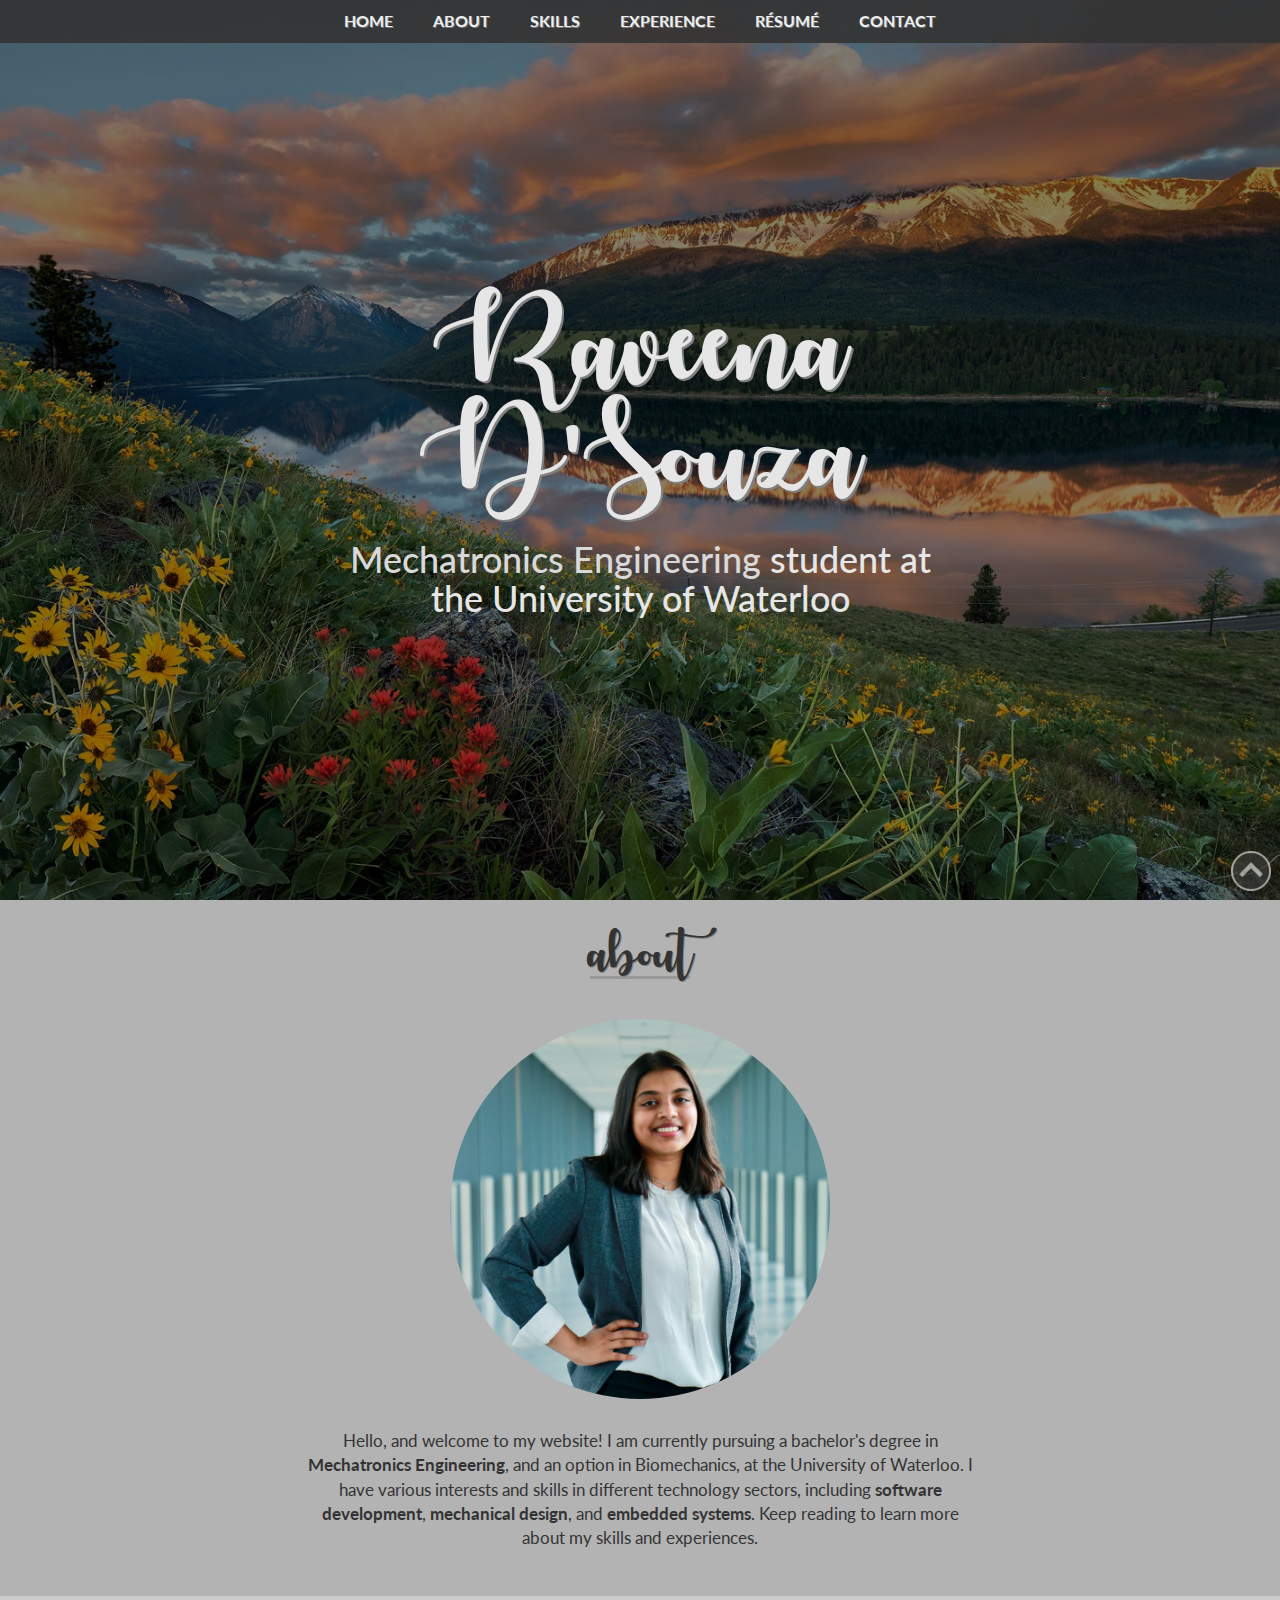
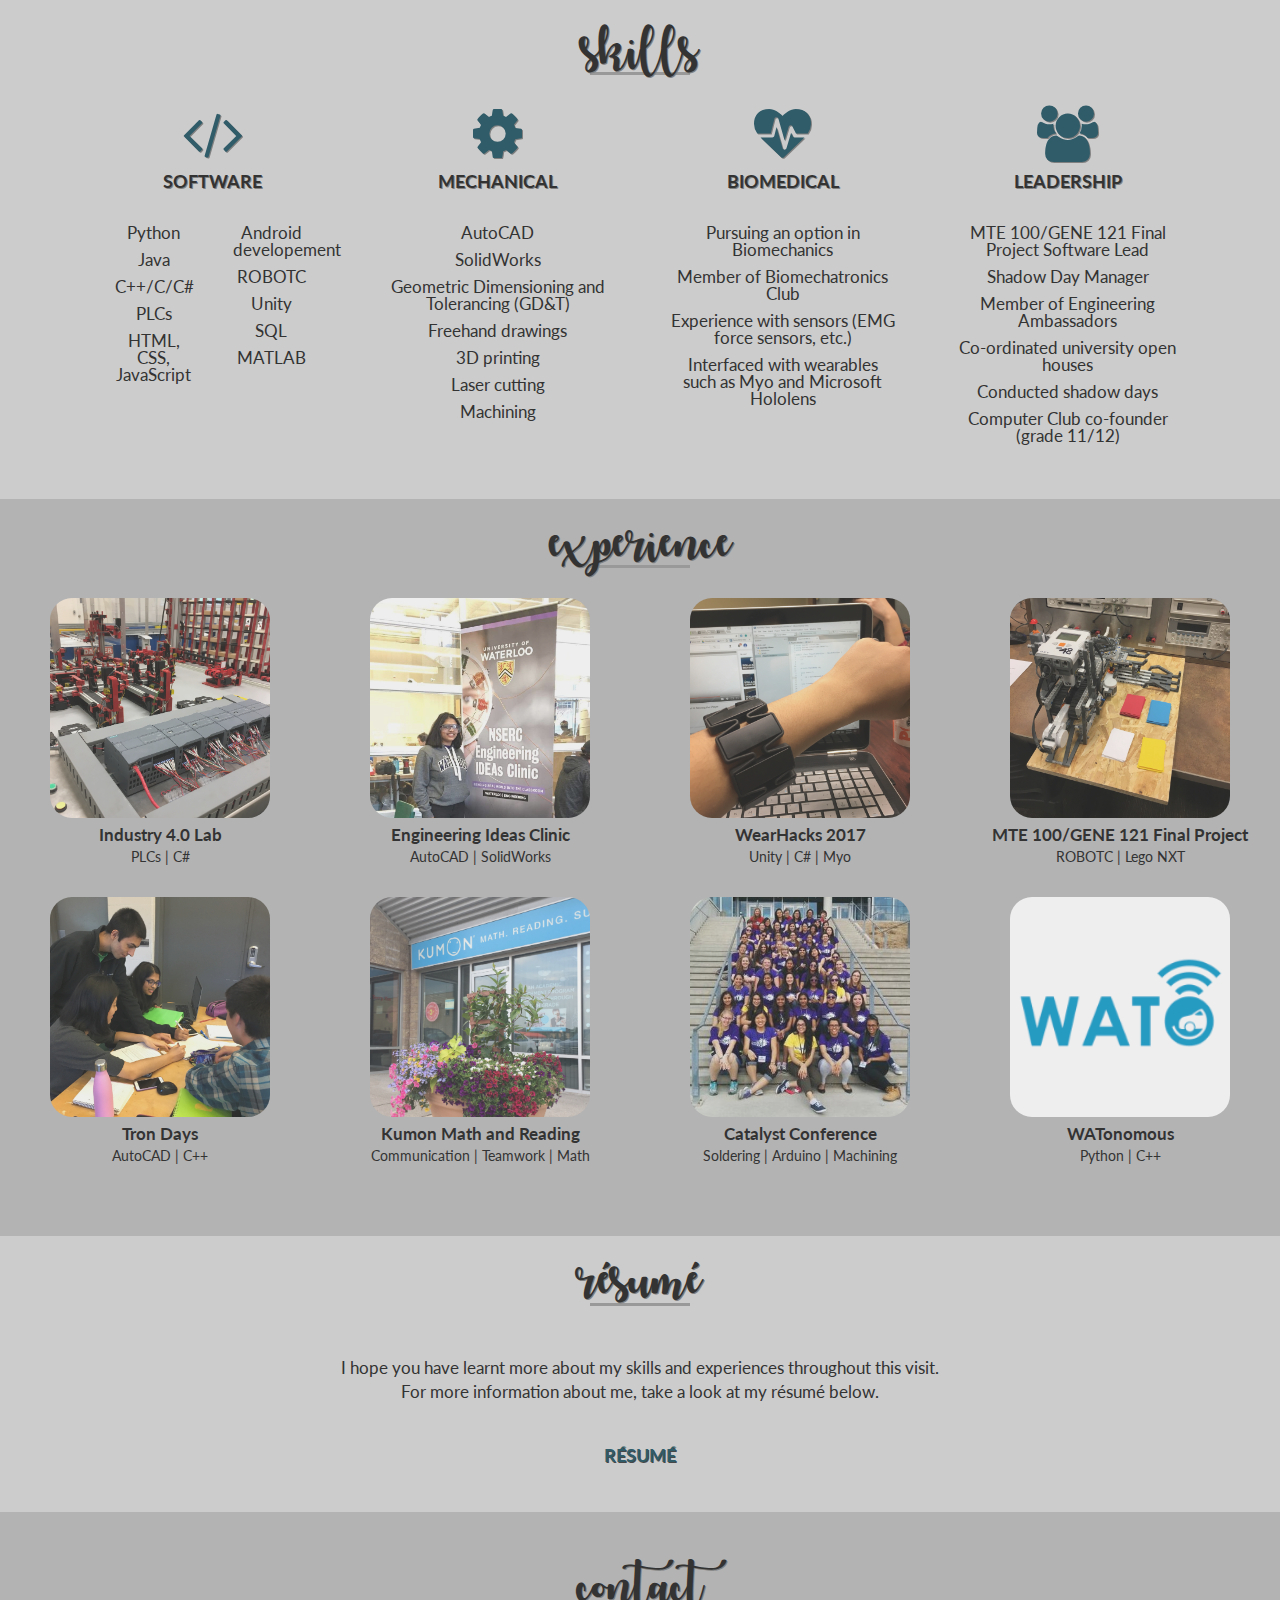
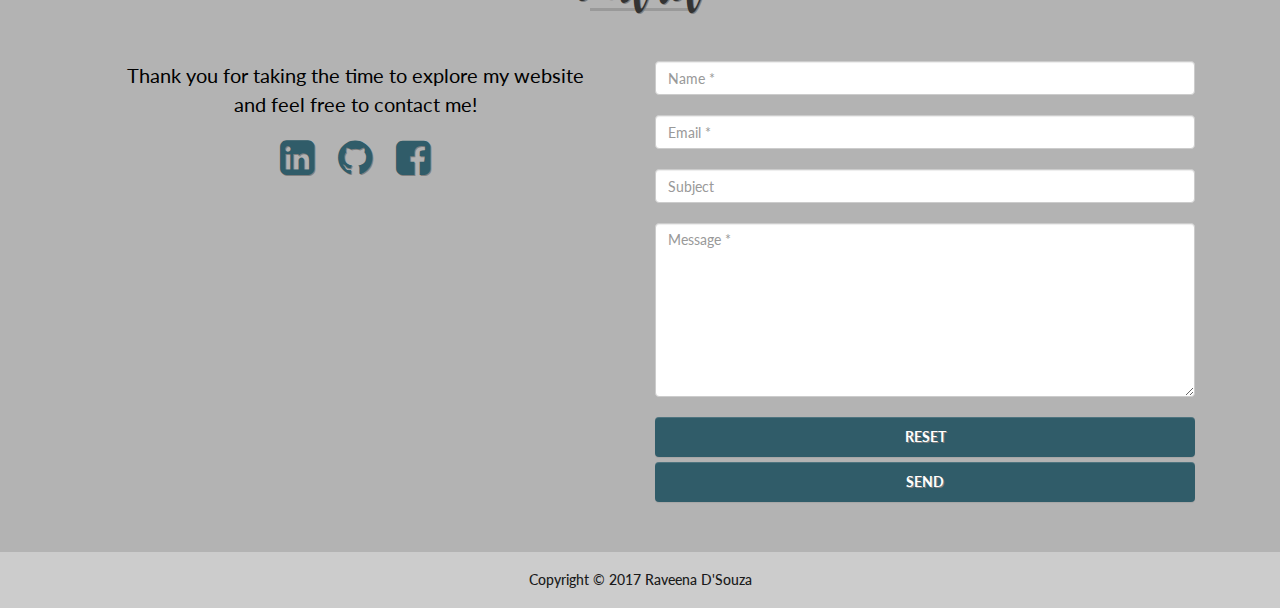
==== index.html @ eada68b2 "Implemented offset with navbar" ====
<!DOCTYPE html>

<html> 
  <head>
    <title class="text-center">Raveena D'Souza</title>
    
    <meta charset="utf-8">
    <meta name="viewport" content="initial-scale=1">
      
    <!-- Bootstrap CSS --> 
    <link href="bootstrap-3.3.7-dist/css/bootstrap-theme.min.css" rel="stylesheet">
    <link href="bootstrap-3.3.7-dist/css/bootstrap.min.css" rel="stylesheet">
      
    <!-- Animate CSS -->
    <link rel="stylesheet" type="text/css" href="animate.css">
      
    <!-- Additional CSS -->
    <link rel="stylesheet" type="text/css" href="main.css">
      
    <!-- Icons-->
    <link href="font-awesome-4.7.0/css/font-awesome.min.css" rel="stylesheet">
      
    <!-- Google fonts -->
    <link href="https://fonts.googleapis.com/css?family=Dancing+Script" rel="stylesheet">
    <link href="https://fonts.googleapis.com/css?family=Allura" rel="stylesheet">
    <link href="https://fonts.googleapis.com/css?family=Rouge+Script" rel="stylesheet">
    <link href="https://fonts.googleapis.com/css?family=Montserrat" rel="stylesheet">
    <link href="https://fonts.googleapis.com/css?family=Droid+Sans" rel="stylesheet">
    <link href="https://fonts.googleapis.com/css?family=Muli" rel="stylesheet"> 
    <link href="https://fonts.googleapis.com/css?family=Lato" rel="stylesheet">
      
    <!-- Favicon -->
    <link rel="shortcut icon" href="images/logo.jpg">
    
  </head>

  <body>

      <!-- HEADER SECTION
============================================ -->
      
      <header id="home">

          <!-- NAVIGATION -->
        <div>
            <section>
              <ul id="nav" class="nav text-center center">
                <li><a class="btn btn-one" href="#home">HOME</a>
                <li><a class="btn btn-two" href="#welcome">ABOUT</a>
                <li><a class="btn btn-three" href="#skills">SKILLS</a>
                <li><a class="btn btn-four" href="#experience">EXPERIENCE</a>
                <li><a class="btn btn-five" href="#resume">RÉSUMÉ</a>
                <li><a class="btn btn-six" href="#contact">CONTACT</a>
              </ul>
            </section>
          </div> <!-- END NAVIGATION -->
          
        </header>

        <!-- MAIN TEXT --> 
        <div class="row">
            <div class="container">
                    <div class="start text-center description"> 
                        <h1><span class="name" title="Raveena D'Souza">Raveena D'Souza</span></h1>
                        <h2 class="my-title"><a href="https://uwaterloo.ca/mechanical-mechatronics-engineering/future-undergraduate-students/mechatronics-engineering" target="_blank">Mechatronics Engineering</a> student at the University of Waterloo</h2>
                    </div>
                </div>
          </div> <!-- END MAIN TEXT -->
      
      <!-- END HEADER SECTION -->
      
      
        <!-- WELCOME AND ABOUT ME 
============================================ -->
      
    <section id="welcome" class="welcome"> <!-- CHANGE LINKS -->

        <h3 class="text-center subsec" title="about">about</h3>
        <div class="container">
            <div class="row">
                <div class="col-md-12">
                    <div class="pic-of-me">
                        <div class="text-center">
                            <img id="face" src="images/proj/professional-4.jpg" alt="Pictures of me">
                        </div>
                    </div>
                </div>
                
                <div class="col-md-12">
                    <div class="info-abt-me">
                        <!-- <div class="one">1</div>
                        <div class="two">2</div>
                        <div class="three">3</div> -->
                        
                        <p>Hello, and welcome to my website! I am currently pursuing a bachelor's degree in <strong>Mechatronics Engineering</strong>, and an option in Biomechanics, at the University of Waterloo. I have various interests and skills in different technology sectors, including <strong>software development</strong>, <strong>mechanical design</strong>, and <strong>embedded systems</strong>. Keep reading to learn more about my skills and experiences.</p>
                    
                    </div>
                </div>
            </div>
        </div>
        
    </section> <!-- END ABOUT ME SECTION -->
      
      
      <!-- SKILLS SECTION 
============================================ -->
      
      <section id="skills" class="features">
        <h3 class="text-center subsec" title="skills">skills</h3>
          
        <div class="container">
            <div class="row">
                <div class="sec">
                <div class="col-md-3 change">
                    <div class="move">
                        <div class="big-icon">
                            <i class="fa fa-code shadow"></i>
                        </div>
                        <h4 class="shadow"><strong>SOFTWARE</strong></h4>
                    </div>
                    <div class="bullets">
                        <div class="row">
                        <ul>
                            <div class="col-md-6">
                                <li>Python</li>
                                <li>Java</li>
                                <li>C++/C/C#</li>
                                <li>PLCs</li>
                                <li>HTML, CSS, JavaScript</li>
                            </div>
                            <div class="col-md-6">
                                <li>Android developement</li>
                                <li>ROBOTC</li>
                                <li>Unity</li>
                                <li>SQL</li>
                                <li>MATLAB</li>
                            </div>
                        </ul>
                    </div>
                        </div>
                    
                
                </div>
                <div class="col-md-3 change">
                    <div class="move">
                        <div class="big-icon">
                            <i class="fa fa-cog shadow"></i>
                        </div>
                        <h4 class="shadow"><strong>MECHANICAL</strong></h4>
                    </div>
                    <div class="bullets">
                        <ul>
                            <li>AutoCAD</li>
                            <li>SolidWorks</li>
                            <li>Geometric Dimensioning and Tolerancing (GD&T)</li>
                            <li>Freehand drawings</li>
                            <li>3D printing</li>
                            <li>Laser cutting</li>
                            <li>Machining</li>
                        </ul>
                    </div>
                
                </div>
          </div>
          <div class="sec">
                <div class="col-md-3 change">
                    <div class="move">
                        <div class="big-icon">
                            <i class="fa fa-heartbeat shadow"></i> 
                        </div>
                        <h4 class="shadow"><strong>BIOMEDICAL</strong></h4>
                    </div>
                    <div class="bullets">
                        <ul>
                            <li>Pursuing an option in Biomechanics</li>
                            <li>Member of Biomechatronics Club</li>
                            <li>Experience with sensors (EMG force sensors, etc.)</li>
                            <li>Interfaced with wearables such as Myo and Microsoft Hololens</li>
                        </ul>
                    </div>
                
                </div>
                <div class="col-md-3 change">
                    <div class="move">
                        <div class="big-icon">
                            <i class="fa fa-users shadow"></i>
                        </div>
                        <h4 class="shadow"><strong>LEADERSHIP</strong></h4>
                    </div>
                    <div class="bullets">
                        <ul>
                            <li>MTE 100/GENE 121 Final Project Software Lead</li>
                            <li>Shadow Day Manager</li>
                            <li>Member of Engineering Ambassadors</li>
                            <li>Co-ordinated university open houses</li>
                            <li>Conducted shadow days</li>
                            <li>Computer Club co-founder (grade 11/12)</li>
                        </ul>
                    </div>
                
                </div>
      </div>
            </div>  
        </div>
      
      </section> <!-- END SKILLS SECTION -->


        <!--   EXPERIENCE SECTION 
============================================ -->

      <section id="experience" class="experience">
        <h3 class="text-center subsec" title="experience">experience</h3>
          
            <ul class="exp-showcase clearfix">
                <li>
                    <!-- image modal button -->
              <figure class="exp-pic text-center">
                  <img type="button" src="images/proj/factory-4.JPG" data-toggle="modal" data-target="#myModal1" alt="Industry 4.0 Lab">
                  <p><span class="caption">Industry 4.0 Lab</span><br><span class="caption-tech">PLCs | C#</span></p>
                </figure>

              <!-- modal -->
              <div class="modal fade" id="myModal1" role="dialog">
                <div class="modal-dialog">

                  <!-- modal content-->
                  <div class="modal-content the-modal">
                    <div class="modal-header">
                      <button type="button" class="close" data-dismiss="modal">&times;</button>
                      <h4 class="modal-title text-center">INDUSTRY 4.0 LAB</h4>
                    </div>
                    <div class="modal-body">
                        <p>
                            <img src="images/proj/factory-4.JPG" class="modal-pic center-block">
                            <p class="modal-text"><br>The Industry 4.0 Lab is a lab used in Management Engineering. It is a simulated factory and automated from start to finish with the use of PLCs and C# software. It imitates a real factory line by using RFID chips as the production line objects.<br><br>My role at this lab is to develop and debug PLC and C# code to improve the factory's automation and remove bugs for a smoother execution.</p>
                        </p>
                    </div>
                  </div>

                </div>
              </div>
                </li>
                <li>
                    <!-- image modal button -->
              <figure class="exp-pic text-center">
                    <img type="button" src="images/proj/eng-ideas-clinic.jpg" data-toggle="modal" data-target="#myModal2" alt="Engineering Ideas Clinic">
                        <p><span class="caption">Engineering Ideas Clinic</span><br><span class="caption-tech">AutoCAD | SolidWorks</span></p>
                    </figure>

              <!-- modal -->
              <div class="modal fade" id="myModal2" role="dialog">
                <div class="modal-dialog">

                  <!-- modal content-->
                  <div class="modal-content the-modal">
                    <div class="modal-header">
                      <button type="button" class="close" data-dismiss="modal">&times;</button>
                      <h4 class="modal-title text-center">ENGINEERING IDEAS CLINIC</h4>
                    </div>
                    <div class="modal-body">
                        <p>
                            <img src="images/proj/eng-ideas-clinic.jpg" class="modal-pic center-block">
                            <p class="modal-text"></p>
                        </p>
                    </div>
                  </div>

                </div>
              </div>
                    </li>
                <li>
                    <!-- image modal button -->
              <figure class="exp-pic text-center">
                    <img type="button" src="images/proj/wear-hacks-myo.jpg" data-toggle="modal" data-target="#myModal3" alt="WearHacks 2017" class="startSlideshow">
                <p><span class="caption">WearHacks 2017</span><br><span class="caption-tech">Unity | C# | Myo</span></p>
                    </figure>

              <!-- modal -->
              <div class="modal fade" id="myModal3" role="dialog">
                <div class="modal-dialog">

                  <!-- modal content-->
                  <div class="modal-content the-modal">
                    <div class="modal-header">
                      <button type="button" class="close" data-dismiss="modal">&times;</button>
                      <h4 class="modal-title text-center">WEARHACKS</h4>
                    </div>
                    <div class="modal-body">
                        <p>
                            <img src="images/proj/wear-hacks-myo.jpg" class="modal-pic center-block" id="pic-3">
                            <p class="modal-text"><br>WearHacks 2017 was a hackathon held in Kitchener. I, along with three other friends, designed a productvity app to be used with a VR headset, and controlled by the Thalmic Labs' Myo Gesture Control Armband. This app featured sections such as a calendar, to-do list, user health, etc. It was designed in virtual reality that could then be transitioned into augmented reality for a more realistic and useful experience.<br><br>This app was developed with Unity and C#, and HTML/CSS for our website promoting the app.</p>
                        </p>
                    </div>
                  </div>

                </div>
              </div>
                    </li>
                    <li>
                    <!-- image modal button -->
              <figure class="exp-pic text-center">
                  <img type="button" src="images/proj/final-project-sq.jpg" data-toggle="modal" data-target="#myModal4" alt="MTE 100/GENE 121 final project" class="startSlideshow">
                <p><span class="caption">MTE 100/GENE 121 Final Project</span><br><span class="caption-tech">ROBOTC | Lego NXT</span></p>
                        </figure>

              <!-- modal -->
              <div class="modal fade" id="myModal4" role="dialog">
                <div class="modal-dialog">

                  <!-- modal content-->
                  <div class="modal-content the-modal">
                    <div class="modal-header">
                      <button type="button" class="close" data-dismiss="modal">&times;</button>
                      <h4 class="modal-title text-center">FINAL PROJECT</h4>
                    </div>
                    <div class="modal-body">
                        <p>
                            <img src="images/proj/final-project-sq.jpg" class="modal-pic center-block" id="pic-2-1">
                            <p class="modal-text"><br>The MTE 100 (Mechatronics Engineering)/GENE 121 (Digital Computation) final project was an integrated project spanning two months completed in a group of four students. The assignment was to create and program a robot that would perform a task. This was done using Lego NXT and RobotC, a C-based language. My team decided to create a robot that would act as an ATM. It was programmed to collect, scan, process, count, and sort money for the user. This was done using several sensors, such as colour sensors, en<br>WearHacks 2017 was a hacakthon held in Kitchener. I, along with three other friends, designed a productvity app to be used with a VR headset, and controlled by the Thalmic Labs' Myo Gesture Control Armband. This app featured sections such as a calendar, to-do list, user health, etc. It was designed in virtual reality that could then be transitioned into augmented reality for a more realistic and useful experience.<br><br>This app was developed with Unity and C#, and HTML/CSS for our website promoting the app.coders, ultrasonic sensors, etc.<br><br>This project had several deliverables throughout the timeline that allowed us to stay organized and focus on finishing the assignment in the allotted time. We used several project management techniques, such as the critial path method, gantt charts, and Excel spreadsheets to track our progress and ensure that we were moving at a good pace. We developed teamworking skills by collaborating our ideas to create the design and communicating with each other about our work so that our code would integrate well in the end. Our last deliverable for this assignment was a full report describing what our robot was and how it was designed. Thie greatly improved our report-writing skills and helped us stay more organised. We ended up finishing on track, and developed many vital skills along the way.</p>
                        </p>
                    </div>
                  </div>

                </div>
              </div>
                </li>
                    <li>
                    <!-- image modal button -->
              <figure class="exp-pic text-center">
                    <img type="button" data-toggle="modal" data-target="#myModal5" src="images/proj/tron-days-work-sq.jpg" alt="Tron Days" class="startSlideshow image" id="img-click"> <!-- WHY is the class startslidehow figure this out -->
                <p><span class="caption">Tron Days</span><br><span class="caption-tech">AutoCAD | C++</span></p>
                </figure>

              <!-- modal -->
              <div class="modal fade" id="myModal5" role="dialog">
                <div class="modal-dialog">

                  <!-- modal content-->
                  <div class="modal-content the-modal">
                    <div class="modal-header">
                      <button type="button" class="close" data-dismiss="modal">&times;</button>
                      <h4 class="modal-title text-center">TRON DAYS</h4>
                    </div>
                    <div class="modal-body">
                        <p>
                            <img src="images/proj/tron-days-work-sq.jpg" class="modal-pic center-block" id="pic-1" alt="Tron Days Slideshow">
                            <p class="modal-text"><br>Tron Days was a two-day event held by during our first term of university where students, in teams of four, applied several skills developed througout the term in various problems. These were designed to integrate our five courses (calculus, linear algenra, digital computation (c++), mechatronics engineering (concepts course), and chemistry. The purpose of these problems were to solve open-ended questions, as seen in the real world, and use our assumptions, engineering judgement, and previous knowledge to come up with an appropriate solution.<br><br><indent>Prior to these two days, we designed a logo that was to represent us during the event using AutoCAD. This was for the development of our CAD skills and helped us collaborate and share ideas to come up with a good design. During the event, we had several problems centered around the movie <i>The Martian</i> where we disproved the probabilty that growing potatoes in that environment was possible, or researching appropriate materials to cover a rip in a high pressure difference wall. These activites helped me develop my <strong>problem solving</strong> skills, and to <strong>collaborate</strong> with my teammates to create a successful solution.</p>
                        </p>
                      
                    </div>
                      <!-- MODAL FOOTERS
                        <div class="modal-footer">
                          <button type="button" class="btn btn-one" data-dismiss="modal">close</button>
                        </div>
                      -->
                  </div>

                </div>
              </div>
                </li>
                <li>
                    <!-- image modal button -->
                <figure class="exp-pic text-center">
                    <img type="button" src="images/proj/kumon-main.jpg" data-toggle="modal" data-target="#myModal6" alt="Kumon Math and Reading">
                <p><span class="caption">Kumon Math and Reading</span><br><span class="caption-tech">Communication | Teamwork | Math</span></p>
                </figure>

              <!-- modal -->
              <div class="modal fade" id="myModal6" role="dialog">
                <div class="modal-dialog">

                  <!-- modal content-->
                  <div class="modal-content the-modal">
                    <div class="modal-header">
                      <button type="button" class="close" data-dismiss="modal">&times;</button>
                      <h4 class="modal-title text-center">KUMON</h4>
                    </div>
                    <div class="modal-body">
                        <p>
                            <img src="images/proj/kumon-main.jpg" class="modal-pic center-block">
                            <p class="modal-text"><br>Kumon is a math and reading academic enrichment program for students from preschool to grade 12 to supplement material taught in class. I was an early-learner tutor and was responsible for teaching students up to grade 3 concepts about math and reading. My other responsibilites include marking their classwork and homework, supervising the other students, and guiding them towards the answer if they had questions.<br><br>This job helped me gain responsiblity, develop <strong>time management skills</strong>, and improve my math skills.</p>
                        </p>
                    </div>
                  </div>

                </div>
              </div>
                    </li>
                
                <li>
                    <!-- image modal button -->
              <figure class="exp-pic text-center">
                    <img type="button" src="images/proj/catalyst-3.jpg" data-toggle="modal" data-target="#myModal7" alt="Catalyst Girls Conference">
                <p><span class="caption">Catalyst Conference</span><br><span class="caption-tech">Soldering | Arduino | Machining</span></p>
                </figure>

              <!-- modal -->
              <div class="modal fade" id="myModal7" role="dialog">
                <div class="modal-dialog">

                  <!-- modal content-->
                  <div class="modal-content the-modal">
                    <div class="modal-header">
                      <button type="button" class="close" data-dismiss="modal">&times;</button>
                      <h4 class="modal-title text-center">CATALYST</h4>
                    </div>
                    <div class="modal-body">
                        <p>
                            <img src="images/proj/catalyst-3.jpg" class="modal-pic center-block">
                            <p class="modal-text">The Grade 11 Girls Catalyst Conference was a 3 day overnight event where 50 delegates were chosen to attend and participate in various workshops and projects. There were various workshops covered where we gained many hands-on technical skills such as soldering, using machine shop tools to create a keychain, and using Arduino to create different LED colours and displays.</p>
                        </p>
                    </div>
                  </div>

                </div>
              </div>
                    </li>
                <li>
                    <!-- image modal button -->
              <figure class="exp-pic text-center">
                    <img type="button" src="images/proj/watonomous.png" data-toggle="modal" data-target="#myModal8" alt="WATonomous">
                <p><span class="caption">WATonomous</span><br><span class="caption-tech">Python | C++</span></p>
                </figure>

              <!-- modal -->
              <div class="modal fade" id="myModal8" role="dialog">
                <div class="modal-dialog">

                  <!-- modal content-->
                  <div class="modal-content the-modal">
                    <div class="modal-header">
                      <button type="button" class="close" data-dismiss="modal">&times;</button>
                      <h4 class="modal-title text-center">WATonomous</h4>
                    </div>
                    <div class="modal-body">
                        <p>
                            <img src="images/proj/watonomous.png" class="modal-pic center-block center-block">
                            <p class="modal-text"></p>
                        </p>
                    </div>
                  </div>

                </div>
              </div>
                    </li>
                
                
              
            </ul>
            
      </section> <!-- END EXPERIENCE SECTION -->


    <!-- RESUME SECTION 
============================================ -->

    <section id="resume" class="resume">
        <div class="container">
            <h3 class="text-center subsec" title="résumé">résumé</h3>
            <p class="resume-thanks text-center">I hope you have learnt more about my skills and experiences throughout this visit.<br>For more information about me, take a look at my résumé below.</p>
            <h2 class="text-center"><a href="resume.pdf" target="_blank" class="text-center">RÉSUMÉ</a></h2>
        </div>
    </section> <!-- END RESUME SECTION -->


    <!-- CONTACT ME SECTION
============================================ -->

    <section id="contact" class="contact-me">
        <div class="container text-center">
            <h3 class="text-center subsec" title="contact">contact</h3>
        </div>
        
        <form method="post" enctype="text/plain" name="comtact-form">
            
            <div class="row message">
                <div class="col-md-6 contact-msg text-center">
                    <p>Thank you for taking the time to explore my website and feel free to contact me!</p>
                    <!-- icons for social media w links that open in new tabs -->    
                    <span class="social-media-icons center">
                        <a target="_blank" href="https://www.linkedin.com/in/raveena-dsouza/" title="LinkedIn" class="icon1"><i class="fa fa-linkedin-square"></i></a>
                        <a target="_blank" href="https://github.com/ravdsouza" title="GitHub" class="icon2"><i class="fa fa-github"></i></a>
                        <a target="_blank" href="" title="Facebook" class="icon3"><i class="fa fa-facebook-square"></i></a>
                    </span>
                </div>
                
                <div class="col-md-6">
                    <!--<label><span class="required"></span></label> <!-- WTF -->
                    <input type="text" class="form-control" id="n" placeholder="Name *" required><br>
                    <input type="text" class="form-control" id="e" placeholder="Email *" required><br>
                    <input type="text" class="form-control" id="s" placeholder="Subject"><br>
                    
                    <textarea class="form-control" rows="8" id="m" placeholder="Message *" required></textarea>

                    <input type="reset" value="RESET" class="btn btn-warning btn-block btn1 col-md-6" readonly="readonly">
                    <input type="submit" value="SEND" class="btn btn-warning btn-block btn2 col-md-6" onclick="checkMail();" readonly="readonly">                 

                </div>
            </div>
        </form>
    </section> <!-- END CONTACT ME SECTION -->

<!--<section><button id="demo" onclick="getWidthHeight()">CLICK</button></section>-->


    <!-- FOOTER SECTION
============================================ -->

    <footer>
        <div>
            <a href="#home" class="scroll-to-top"><img src="images/top-4.png"></a>
        </div>
        <div class="footer-msg text-center">
            <h5>Copyright &copy; 2017 Raveena D'Souza</h5>
        </div>
    </footer> <!-- END FOOTER SECTION -->
      

    <!-- SCRIPTS 
============================================ -->

    <!-- jQuery scripts used for slideshows and smooth scrolling -->
<script src="js/jquery-3.2.1.min.js"></script>

    <!-- Bootstrap scripts -->
<script src="bootstrap-3.3.7-dist/js/bootstrap.min.js"></script>

    <!-- Additional scripts -->
<script src="js/script.js"></script> <!-- END SCRIPTS -->

  </body>
</html>

<!-- Copyright © 2017 Raveena D'Souza -->
---- main.css ----
/*  Raveena D'Souza
    main.css for raveenadsouza.com */


                                        /* ======== GENERAL ======== */

*
{
	margin: 0;
	padding: 0;
}

.row
{
	max-width: 1140px;
	margin: 0 auto;
}

body
{
	font-family: 'Lato', sans-serif;
}

@font-face
{
    font-family: "AutumnInNovember";
    src: url("fonts/Autumn in November.ttf");
}

@font-face
{
    font-family: "AlwaysInMyHeart";
    src: url("fonts/Always In My Heart.ttf");
}

@font-face
{
    font-family: "Alpha54";
    src: url("fonts/Alpha54.ttf");
}

.subsec
{
    font-family: 'AutumnInNovember';
    font-size: 300%;
    color: #859fc7;
    border-top: 40px;
    padding-top: 20px;
    text-shadow: 1px 1px grey;
} 

.features h3, .resume h3
{
    color: #333333; /*#333333;*/
}

.welcome h3, .experience h3, .contact-me h3
{
    color: #333333; /*#d9d9d9;*/
}

h1, h2
{
	color: #e6e6e6;
}

.btn
{
	color: #f4a5b6;
	padding: 10px;
	text-decoration: none;
	border-radius: 12px;
    font-weight: bold;
    margin-left: 5px;
    margin-right: 5px;
    background-color: transparent;
    border: 0;
    text-shadow: 1px 1px grey;
    align-content: center;
    display: inline;
}
/*
.button 
{
    background-color: transparent;
    color: white;
    padding: 10px;
	text-decoration: none;
    border-radius: 2px;
    font-weight: bold;
    border: 2px solid black;
    align-content: center;
}/*/

.btn:visited, .btn:active
{
    background-color: transparent;
    box-shadow: none;
    text-shadow: none;
}

.btn:hover
{
    color: #f18ea3;
    background-color: transparent;
}

h3:after /* underline */
{
    width: 100px;
    height: 3px;
    background-color: #999999;
    display: block;
    content: " ";
    margin: 0 auto;
}

h3
{
    margin-top: 0;
}

.container
{
    list-style: none;
}

@media(max-width:768px)
{
    font-size:12px; /* idk ????? */
}

p::selection, h3::selection, h1::selection, h2::selection, i::selection, h4::selection, h5::selection, h6::selection, li::selection, img::selection, figcaption::selection, a::selection, strong::selection, span::selection
{
    background: indianred;
    color: white;
}

p::-moz-selection, h3::-moz-selection, h1::-moz-selection, h2::-moz-selection, i::-moz-selection, h4::-moz-selection, h5::-moz-selection, h6::-moz-selection, li::-moz-selection, img::-moz-selection, figcaption::-moz-selection, a::-moz-selection, strong::-moz-selectionm span::-moz-selection
{
    background: indianred;
    color: white;
}

                                        /* ======== HEADER ======== */

.start
{
	position: absolute;
	top: 50%;
	left: 50%; 
	transform: translate(-50%, -50%);
    padding-top: 0px;
    margin-bottom: 0;    
}

.name
{
    font-family: 'AutumnInNovember';
    height: 11vh;
    padding-left: 0;
    font-size: 11vh;
    padding-right: 0;
    padding-top: 100px;;
    padding-bottom: 40px;
    padding: 0;
    margin: 0;
    text-shadow: 2px 2px grey;
}

.start h2
{
    padding-top: 10px;
    font-size: 4vh;
    padding-left: 20px;
    padding-right: 20px;
}

header
{
    /* Image used is by Cody Wilson and can be seen at https://500px.com/photo/39662100/wallowa-oregon-by-cody-wilson */
	background-image:linear-gradient(rgba(0,0,0,0.5), rgba(0,0,0,0.4)),url(images/bkgd/wallowa-oregon-2.jpg);
	height: 100vh;
	background-position: top;
	background-size: cover; 
    background-attachment: fixed;
    position: relative;
}

.nav
{
	list-style: none;
	float: right;
    background: #333333;
    opacity: 0.9;
    margin: 0;
    padding: 0;
    width: 100%;
    z-index: 1;
    position: fixed;
}

.nav li
{
	display: inline-block;
	margin-left: 0px;
    margin-right: 0px;
    padding: 0;
    opacity: 1;
}

.nav ul
{
    padding: 0;
    margin: 0;
}

.nav li a
{
	text-decoration: none;
	color: white;
	font-size: 115%;
	font-weight:  BOLD;
}

.nav li a:hover
{
    transition: all 0.15s ease-in;
    color: #85b7c7;
    background-color: transparent;
    text-shadow: 1px 1px #000000;
}

.nav li a:active
{
    background-color: transparent;
}

.nav li a:visited
{
    background-color: #333333;
}

.nav li a:focus
{
    background-color: #333333;
}

.btn-one:hover, .btn-two:hover, .btn-three:hover, .btn-four:hover, .btn-five:hover, .btn-six:hover
{
	color: white;
	transition: all 0.25s ease;
	opacity: background 0.8;
    background-blend-mode: color;
}  

.btn:focus
{
    color: white;
    background-color: #333333;
}

.btn:focus:active
{
    color: #79adbf;
}

.description a
{
    color: #d9d9d9;
    text-decoration: none;
}

.my-title
{
    font-size: 17px;
}

                                        /* ======== WELCOME AND ABOUT ME ======== */

.info-abt-me p
{
    padding-top: 30px;
    padding-left: 20%;
    padding-right: 20%;;
    color: #333333;/*#d9d9d9;*/
    text-align: center;
    padding-bottom: 20px;
    font-size: 17px;
}

.pic-of-me img
{
    margin-top: 30px;
    max-height: 380px;
    border-radius: 50%;
    max-width: 42%;
}

.info-abt-me
{
    padding-top: 0;
}

.one, .two, .three
{
    border: 1px solid #f4a5b6;
    display: inline-block;
    border-radius:50%;
    width:50px;
    height:50px;
    text-align: center;
    line-height: 50px;
    margin-top: 25px;
}

.welcome
{
    background: #b3b3b3;/*#004d80;*/
    border: solid 10px #b3b3b3; /*004d80;*/
    border-bottom: solid 15px #b3b3b3;
}

                                        /* ======== SKILLS ======== */

.features
{
    background: #cccccc; /* #b3d9ff;*/
    background-image: url(images/bkgd/subtle-grey.jpg);
    background-blend-mode: darken;
    border-bottom: solid 40px #cccccc; /*b3d9ff;*/
}

.features h3
{
    border-top: solid 10px #cccccc; /*b3d9ff;*/
    border-bottom: 30px;
}

.fa
{
    padding: 0;
    margin: 0;
}

.features ul
{
    list-style: none;
}

.features h4 /* used for the spacing of the skills sections */
{
    margin-top: 10px;
    padding-bottom: 0;
    margin-bottom: 0;
    color: #333333;
}

.move
{
    text-align: center;
    padding-top: 20px;
    padding-bottom: 2px;
    padding-left: 0;
    padding-right: 0;
}

.big-icon i
{
    font-size: 57px;
    color: #305c69;
    align-items: center;
}

.shadow
{
    text-shadow: 1px 1px grey;
}

.bullets
{
    padding-top: 25px;
    text-align: center;
    padding-left: 4%;
    padding-right: 4%;
    font-size: 17px;
}

.bullets li
{
    line-height: 17px;
    padding: 5px;
}

.shadow i
{
    padding-top: 7px;
}


                                        /* ======== PROJECTS ======== */

.exp-showcase
{
    list-style: none;
    width: 100%;
    margin-top: 4px;
}

.exp-showcase h3
{
    padding-top: 40px;
}

.exp-showcase li
{
    display: block;
    width: 25%;
    float: left;
    max-width: 350px;
    align-content: center;
}

.exp-pic img/*, .overlay*/
{
    width: 80%;
    height: 80%;
    max-width: 200px;
    transform: scale(1.1);
    transition: all 0.5s;
    opacity: 0.79; 
    position: relative; 
    margin-top: 30px;
    border-radius: 20px;
}

.exp-pic img:hover
{
    transform: scale(1.15); /* for zoom in effect*/
    opacity: 1.0;
}

.exp-pic p
{
    padding-top: 15px;
}
 
.experience
{
    background: #b3b3b3;
    padding-bottom: 50px;
}

.clearfix
{
    zoom: 1;
}

.clearfix:after
{
    visibility: hidden;
    content:".";
    height: 0;
    display: block;
    clear: both;
}

.the-modal
{
    background-color: #f2f2f2;
    opacity: 0.9;
}

.modal-body
{
    padding: 40px;
}

.modal-pic
{
    max-width: 60%;
    max-height: 400px;
    border-radius: 10px;
}

.exp-pic:after
{
    color: red;
    background-color: green;
}

.caption
{
    font-size: 17px;
    font-weight: bold;
}

.exp-pic p
{
    padding-left: 5px;
    padding-right: 5px;
}

                                        /* ======== RESUME ======== */

.resume
{
    padding-bottom: 35px;
    background: #cccccc;
}

.resume-thanks
{
    padding: 40px;
    padding-bottom: 10px;
    font-size: 17px;
}

.resume a
{
    font-size: 18px;
    color: #305c69;
	padding: 10px;
	text-decoration: none;
	border-radius: 12px;
    font-weight: bold;
    background-color: transparent;
    border: 0;
    text-shadow: 1px 1px #484848;
    left: 50%;
}

.resume a:hover
{
    color: #284c57;
}

                                        /* ======== CONTACT ME ======== */

.btn-block
{
    background-color: #000;
    color: white;
    border-radius: 4px;
    margin-top: 20px;
    margin-bottom: 40px;
}

.message
{
    margin-top: 40px;
}

.contact-me
{
    border-top: solid 30px #b3b3b3;
    border-bottom: solid 10px #b3b3b3;
    background: #b3b3b3;
}

.social-media-icons i
{
    font-size: 40px;
    color: #305c69; /*#b2c6e6;*/
    margin-left: 10px;
    margin-right: 10px;
    margin-bottom: 30px;
    text-shadow: 1px 1px grey;
}

.social-media-icons i:hover
{
    color: #284c57; /*#9fb8e0;*/
}

.contact-msg p
{
    color: #000;
    font-size: 20px;
    align-content: center;
    padding-bottom: 10px;
    padding-left: 30px;
    padding-right: 30px;
    text-align: center;
    vertical-align: center;
}

.btn-warning
{
    margin: 0;
    background-color: #305c69;
}

.btn1:focus, .btn1:active, .btn1:active:focus, .btn2:focus, .btn2:active, .btn2:active:focus 
{
    color: white;
    background-color: #305c69;
    border-color: #305c69;
}

.btn-warning:hover, .btn-warning:visited
{
    color: white;
    background-color: #284c57;
}

.btn-warning:active:focus
{
    color: white;
    background-color: #386b7a;
    border-color: #305c69;
}

.btn1
{
    margin-top: 20px;
}

.btn2
{
    margin-bottom: 40px;
}

                                        /* ======== FOOTER ======== */

.scroll-to-top {
   width: 40px;
   height: 40px;
   opacity: 0.6;
   position: fixed;
   bottom: 9px;
   right: 9px;
 }

.scroll-to-top:hover
{
    opacity: 0.8;
}

.scroll-to-top img
{
    height: 40px;
    width: 40px;
}

footer
{
    padding: 10px;
    background-color: #cccccc;
}

.footer-msg
{
    margin: 0;
    color: #1a1a1a;
    background-color: #cccccc;
}

                                        /* ======== EXTRA CSS ======== */
/* UGLY REMOVE THESE
a.anchor {
    display: block;
    position: relative;
    top: -250px;
    visibility: hidden;
}

.box
{
    position: relative;
    max-width: 350px;
}

.image
{
    height: auto;
}

.overlay
{
    position: absolute;
    bottom: 0;
    left: 0;
    right: 0;
    background-color: aqua;
    height: 0%;
    transition: 1s ease;
    overflow: hidden;
}

.box:hover .overlay
{
    height: 50%;
}

.text
{
    white-space: nowrap;
    color: white;
    font-size: 20px;
    position: absolute;
    top: 50%;
    align-items: center;
}

colours from E5 pic
7195a3
24454f
7da3a7


*/
/* Copyright © 2017 Raveena D'Souza */
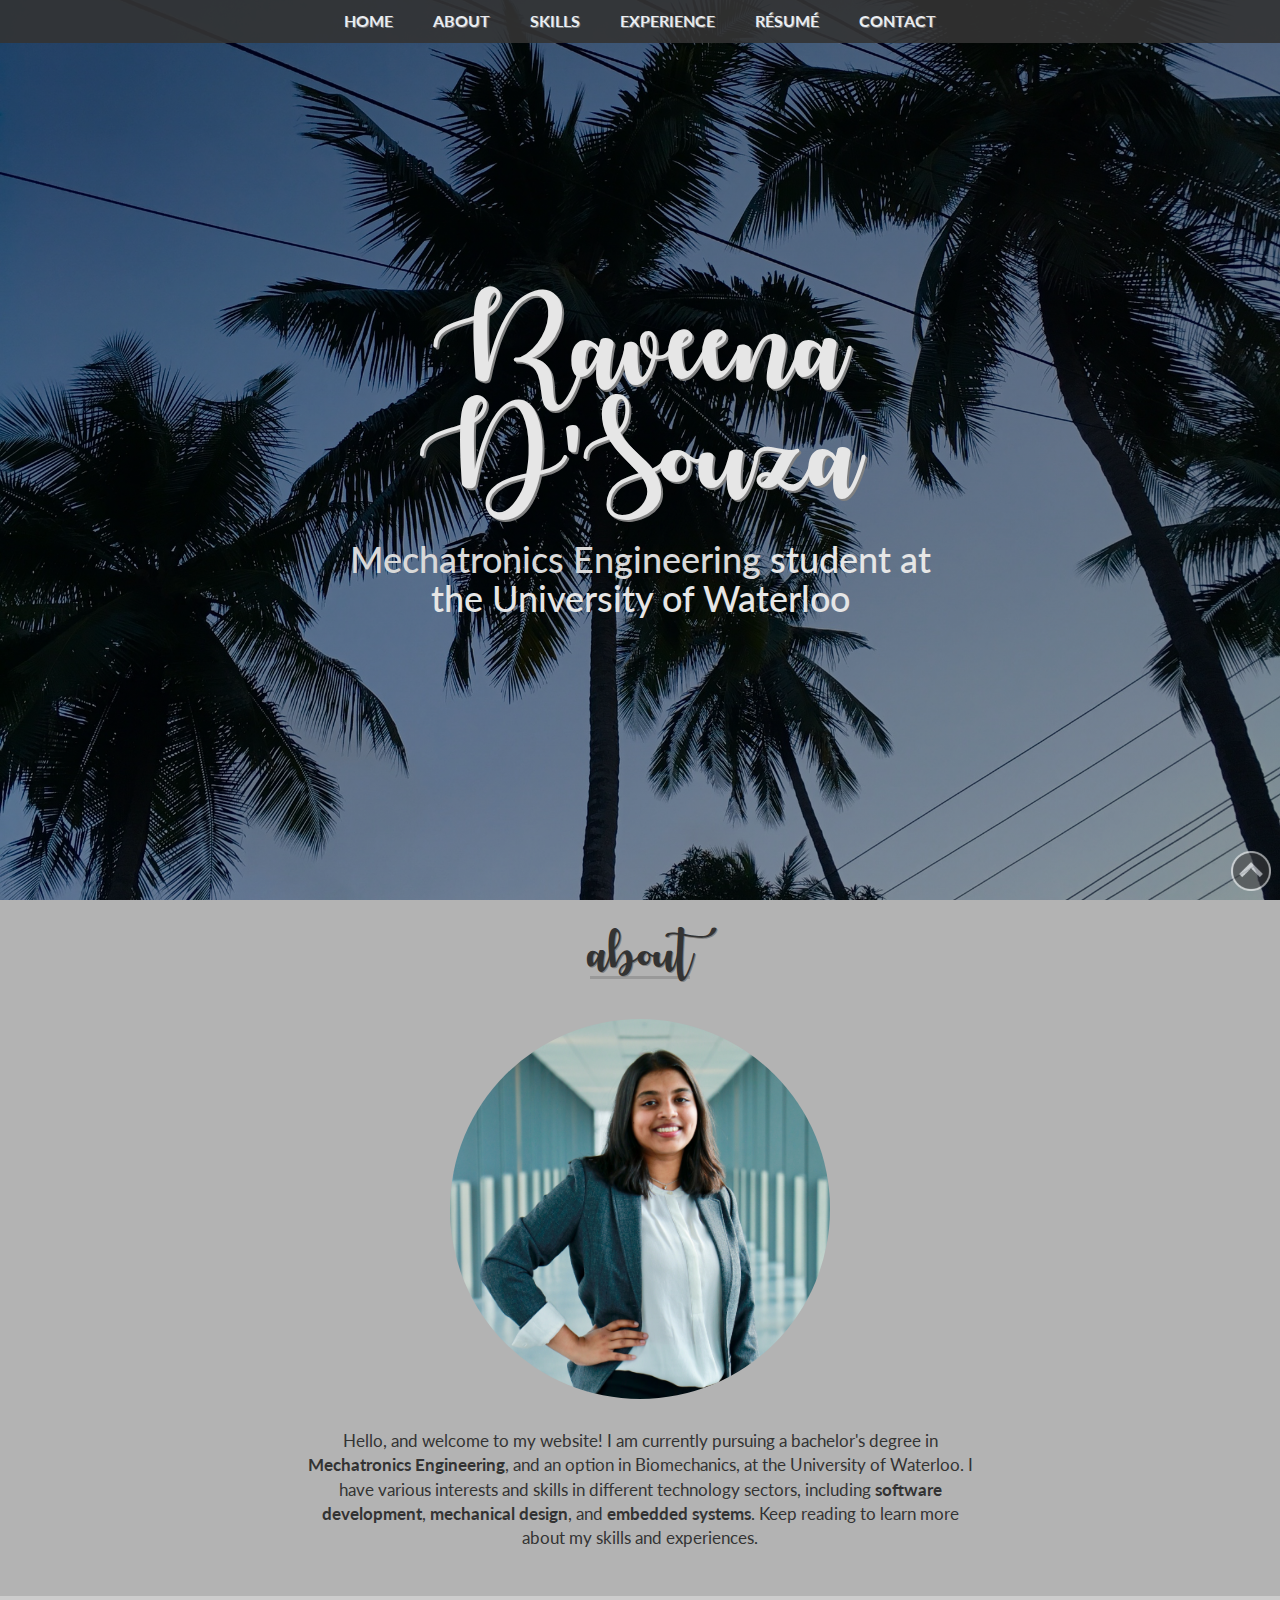
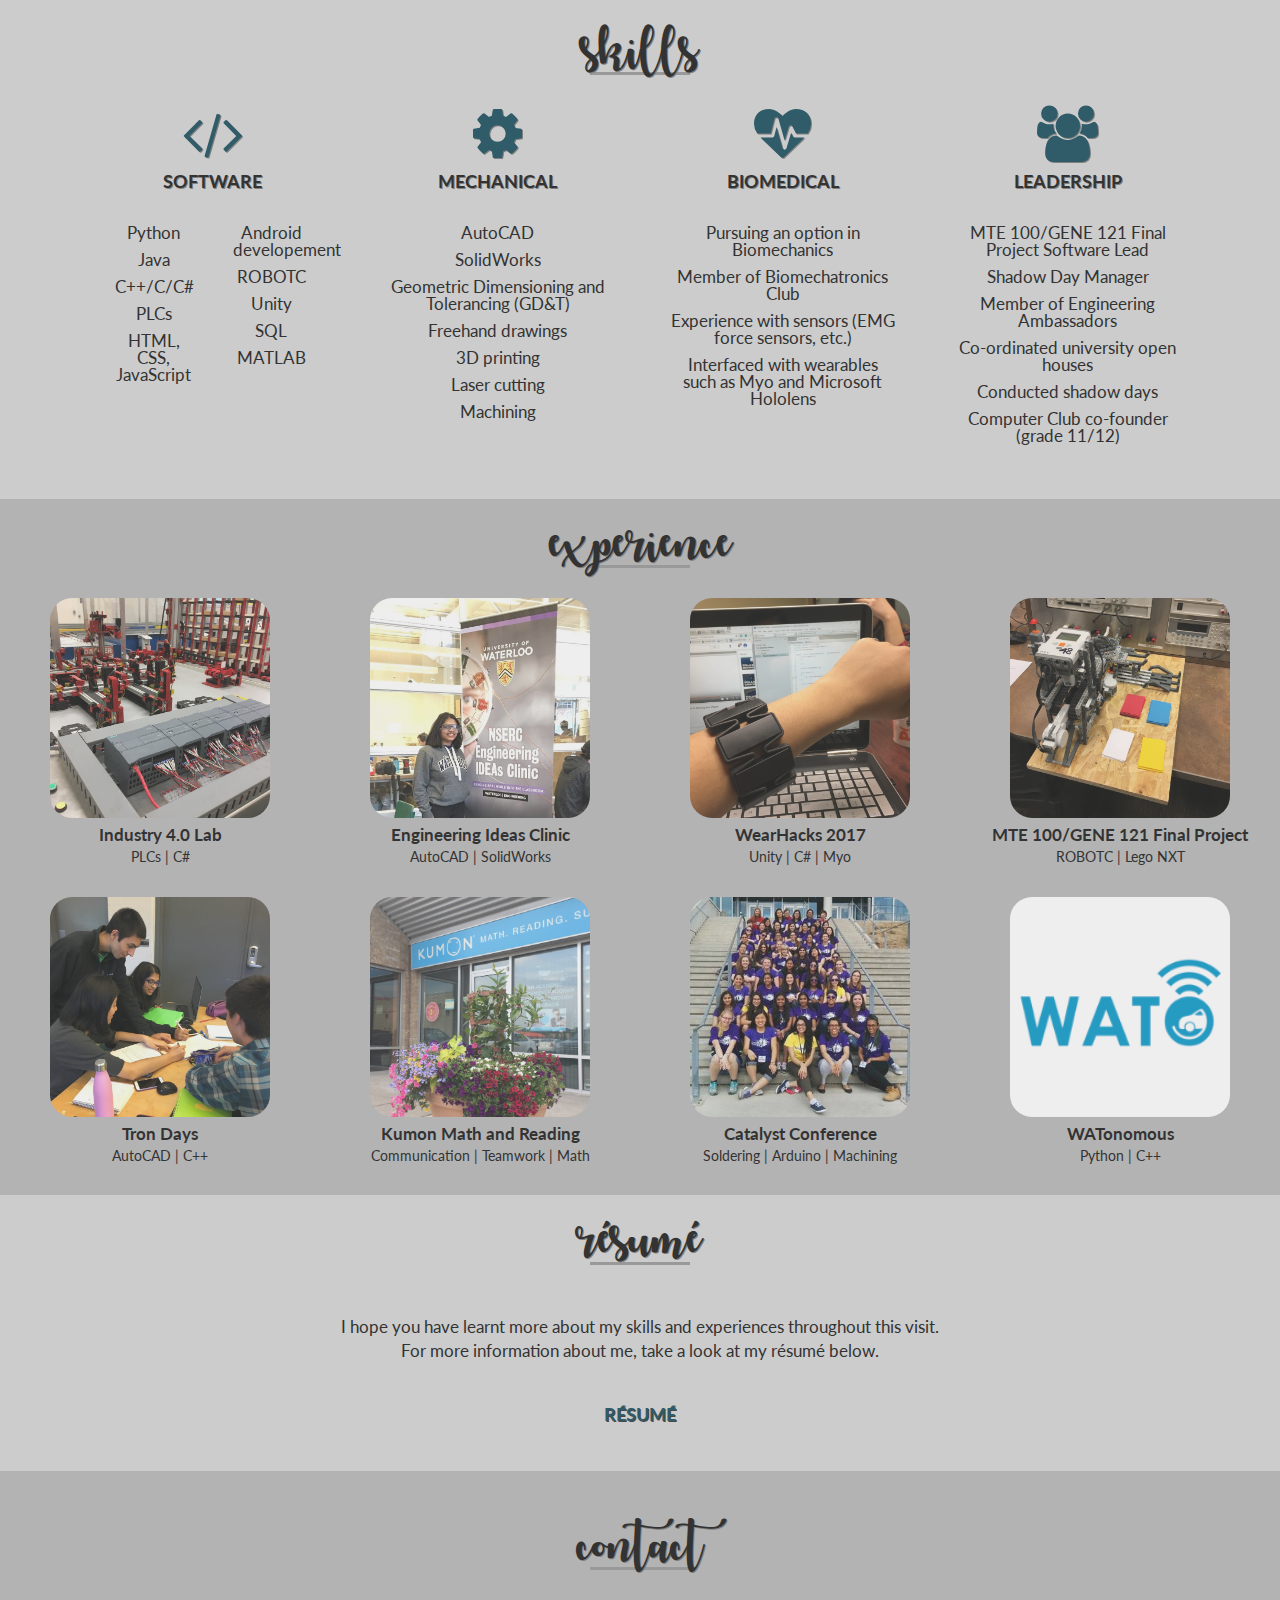
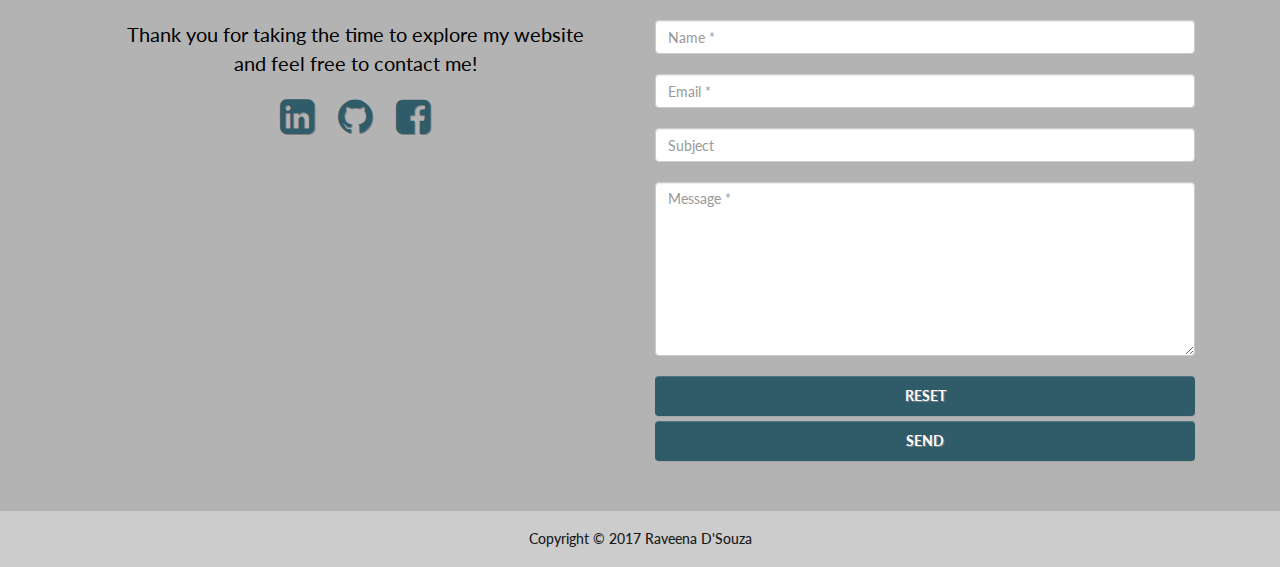
==== commit 8cd44eac: "Updated experience & padding" ====
--- a/index.html
+++ b/index.html
@@ -211,7 +211,7 @@
 
       <section id="experience" class="experience">
         <h3 class="text-center subsec" title="experience">experience</h3>
-          
+          <div class="text-center center">
             <ul class="exp-showcase clearfix">
                 <li>
                     <!-- image modal button -->
@@ -232,8 +232,9 @@
                     </div>
                     <div class="modal-body">
                         <p>
-                            <img src="images/proj/factory-4.JPG" class="modal-pic center-block">
-                            <p class="modal-text"><br>The Industry 4.0 Lab is a lab used in Management Engineering. It is a simulated factory and automated from start to finish with the use of PLCs and C# software. It imitates a real factory line by using RFID chips as the production line objects.<br><br>My role at this lab is to develop and debug PLC and C# code to improve the factory's automation and remove bugs for a smoother execution.</p>
+                            <div class="text-center"><iframe width="560" height="315" src="https://www.youtube.com/embed/NZgTCD0jfME" frameborder="0" allowfullscreen></iframe></div><!--<img src="images/proj/factory-4.JPG" class="modal-pic center-block">-->
+                            <p class="modal-text"><br>The Industry 4.0 Lab is an advanced manufacturing lab used for Management Engineering. It is a simulated factory line, and is completely automated from start to finish with the use of PLCs and C# software. It imitates a real assembly line by using RFID chips as the production line objects.<br><br>I joined the small team of developers at this lab during my first co-op term, where I spent a few hours a week there debugging and improving the lab's automation. Additionally, I also drafted blueprints of the entire lab using AutoCAD. This is now used during frst year management engineering labs, greatly increasing efficiency as students could now refer to the blueprints rather than physically measure the dimensions they need.
+                        </p>
                         </p>
                     </div>
                   </div>
@@ -448,7 +449,7 @@
                 
               
             </ul>
-            
+            </div>
       </section> <!-- END EXPERIENCE SECTION -->
 
 
--- a/main.css
+++ b/main.css
@@ -132,14 +132,14 @@
 
 p::selection, h3::selection, h1::selection, h2::selection, i::selection, h4::selection, h5::selection, h6::selection, li::selection, img::selection, figcaption::selection, a::selection, strong::selection, span::selection
 {
-    background: indianred;
-    color: white;
+    background: #96c2cf;
+    color: #e6e6e6;
 }
 
 p::-moz-selection, h3::-moz-selection, h1::-moz-selection, h2::-moz-selection, i::-moz-selection, h4::-moz-selection, h5::-moz-selection, h6::-moz-selection, li::-moz-selection, img::-moz-selection, figcaption::-moz-selection, a::-moz-selection, strong::-moz-selectionm span::-moz-selection
 {
-    background: indianred;
-    color: white;
+    background: #cbe0e7;
+    color: #e6e6e6;
 }
 
                                         /* ======== HEADER ======== */
@@ -179,9 +179,9 @@
 header
 {
     /* Image used is by Cody Wilson and can be seen at https://500px.com/photo/39662100/wallowa-oregon-by-cody-wilson */
-	background-image:linear-gradient(rgba(0,0,0,0.5), rgba(0,0,0,0.4)),url(images/bkgd/wallowa-oregon-2.jpg);
+	background-image:linear-gradient(rgba(0,0,0,0.5), rgba(0,0,0,0.4)),url(images/bkgd/palm-trees.JPG);
 	height: 100vh;
-	background-position: top;
+	background-position: center;
 	background-size: cover; 
     background-attachment: fixed;
     position: relative;
@@ -448,7 +448,7 @@
 .experience
 {
     background: #b3b3b3;
-    padding-bottom: 50px;
+    padding-bottom: 9px;
 }
 
 .clearfix
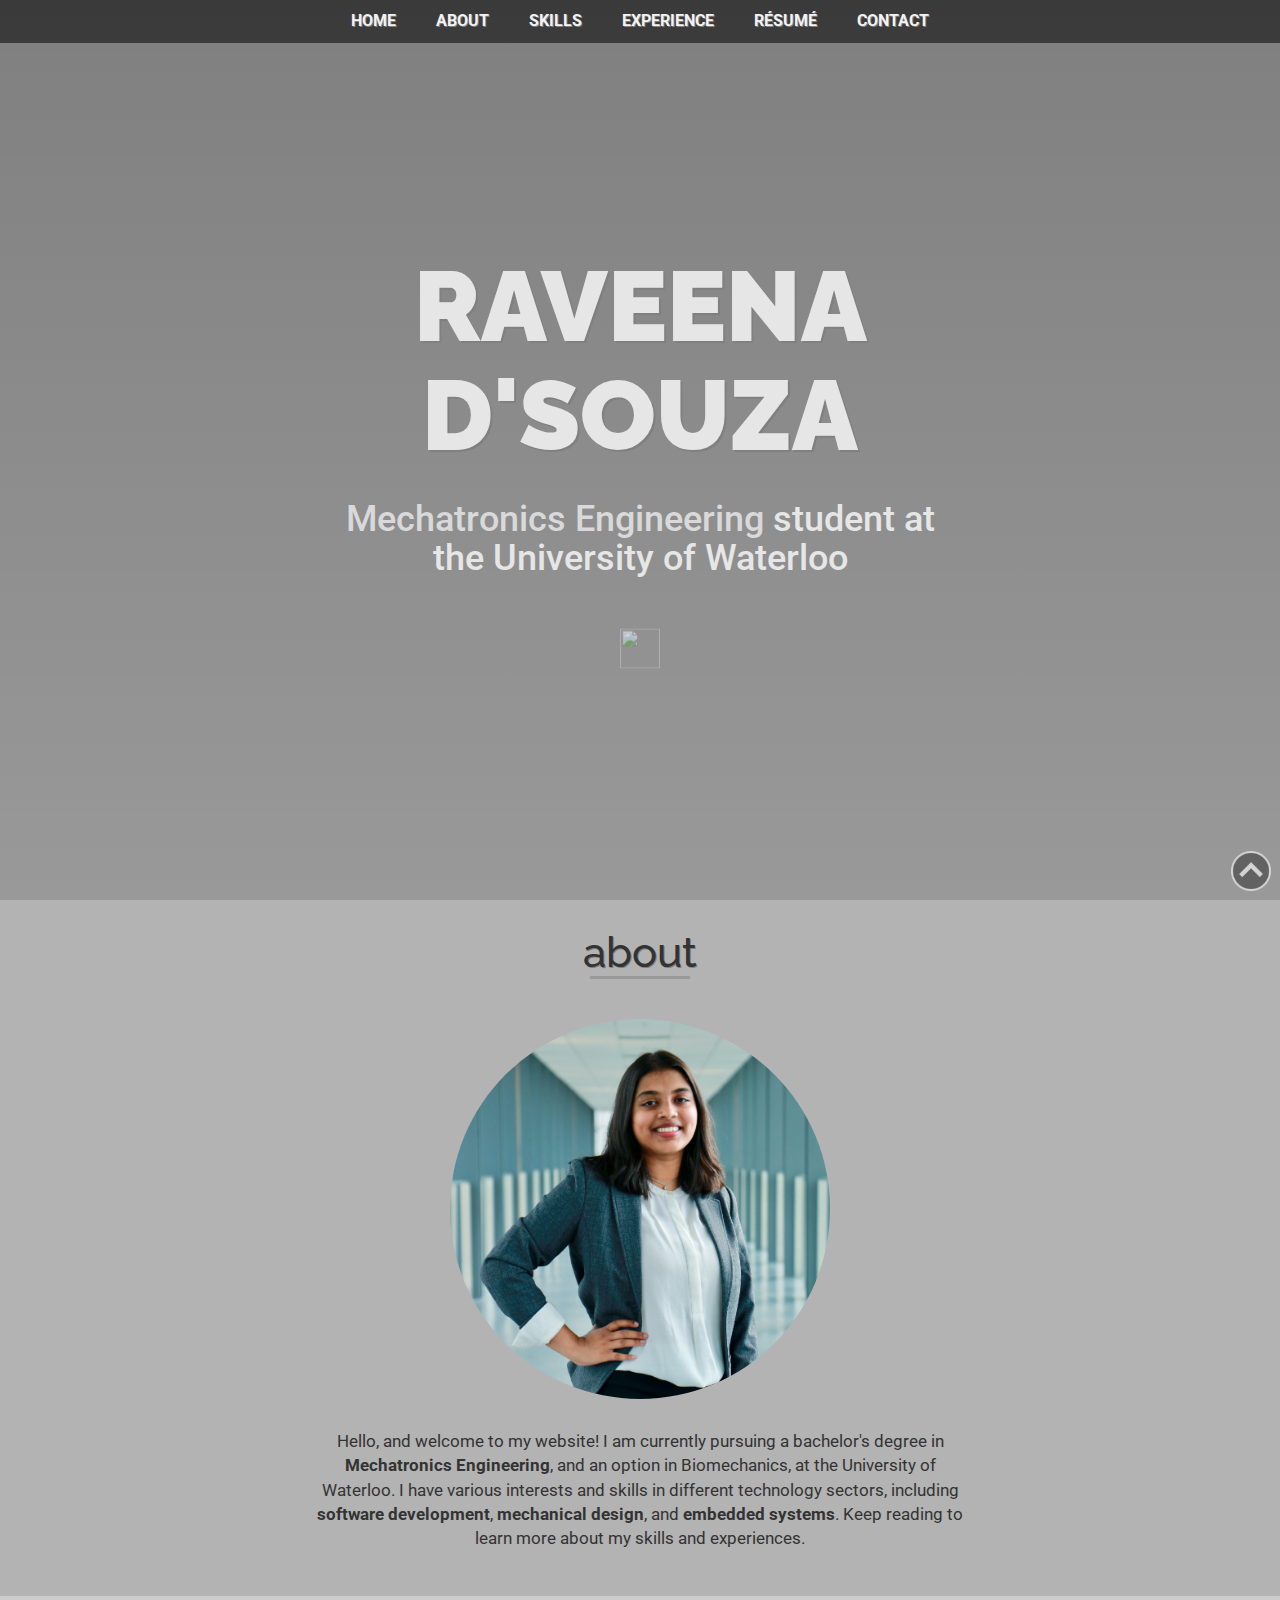
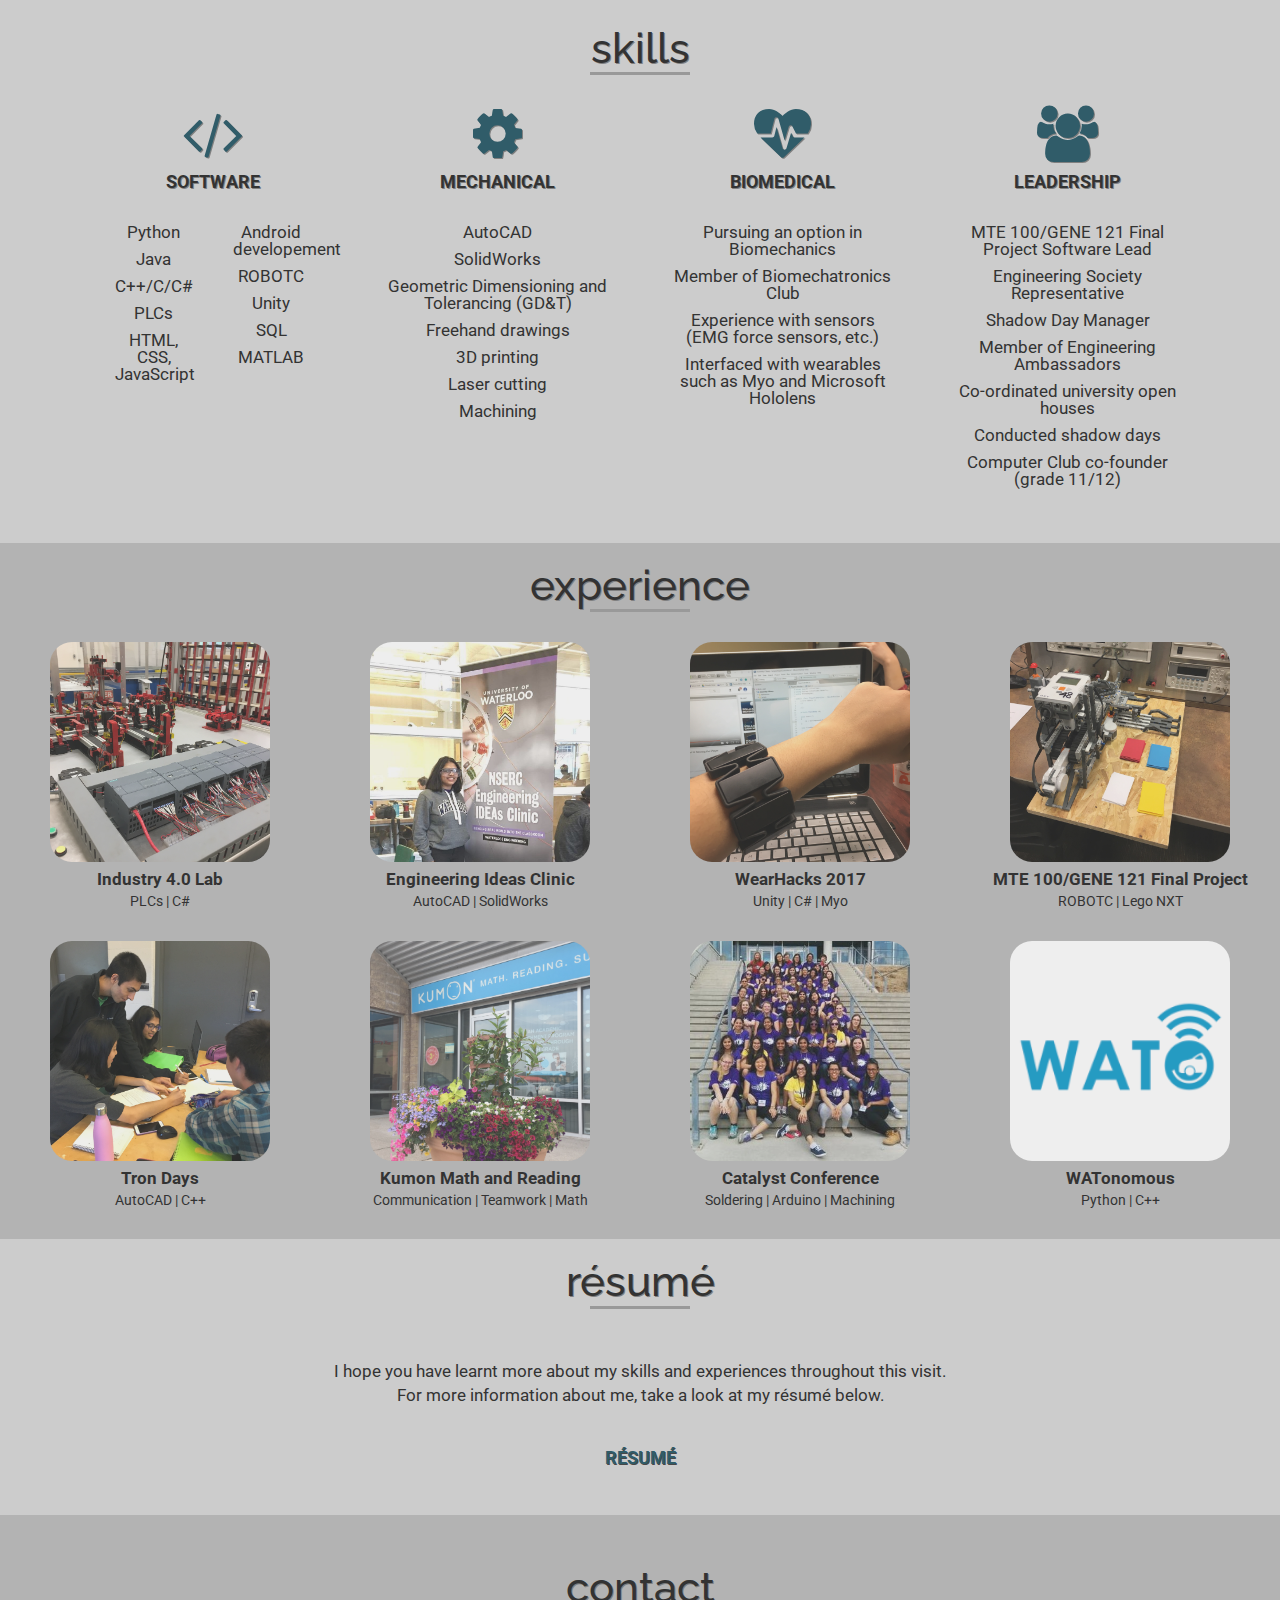
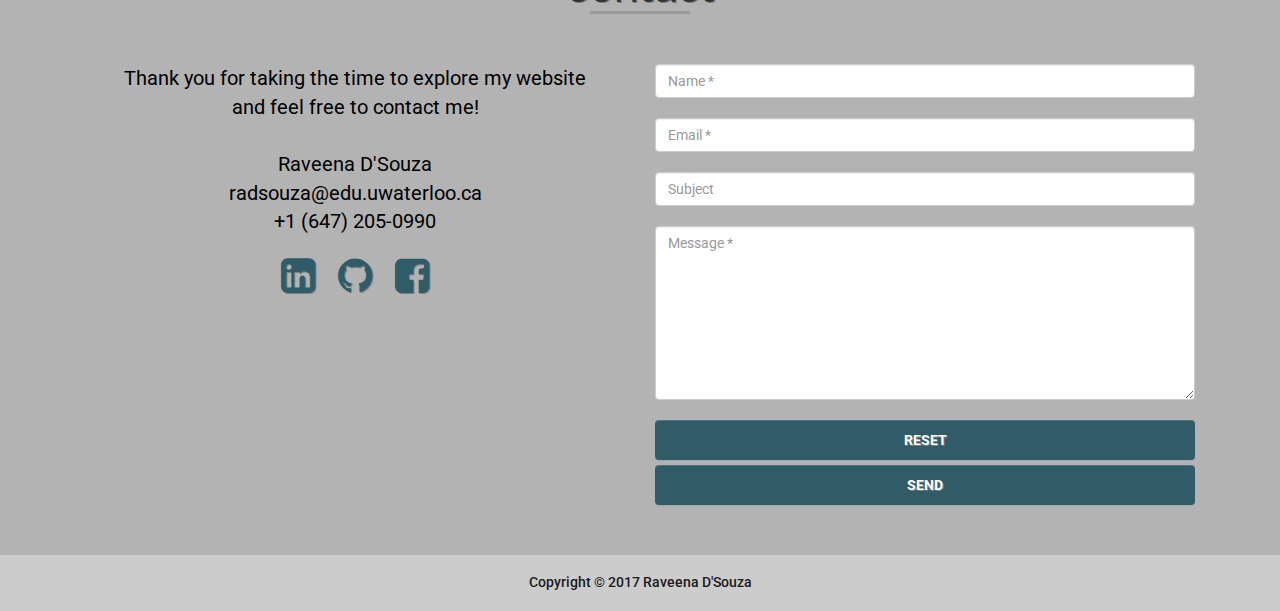
==== commit 01ad4d47: "Updated font" ====
--- a/index.html
+++ b/index.html
@@ -28,6 +28,9 @@
     <link href="https://fonts.googleapis.com/css?family=Droid+Sans" rel="stylesheet">
     <link href="https://fonts.googleapis.com/css?family=Muli" rel="stylesheet"> 
     <link href="https://fonts.googleapis.com/css?family=Lato" rel="stylesheet">
+    <link href="https://fonts.googleapis.com/css?family=Roboto" rel="stylesheet">
+    <link href="https://fonts.googleapis.com/css?family=Roboto:400,900" rel="stylesheet">
+    <link href="https://fonts.googleapis.com/css?family=Raleway:900" rel="stylesheet">
       
     <!-- Favicon -->
     <link rel="shortcut icon" href="images/logo.jpg">
@@ -61,9 +64,15 @@
         <div class="row">
             <div class="container">
                     <div class="start text-center description"> 
-                        <h1><span class="name" title="Raveena D'Souza">Raveena D'Souza</span></h1>
+                        <h1><span class="name" title="Raveena D'Souza">RAVEENA D'SOUZA</span></h1>
                         <h2 class="my-title"><a href="https://uwaterloo.ca/mechanical-mechatronics-engineering/future-undergraduate-students/mechatronics-engineering" target="_blank">Mechatronics Engineering</a> student at the University of Waterloo</h2>
-                    </div>
+                        <br>
+                        <br>
+                    <div class="center">
+                        <a href="#welcome" class="scroll-down"><img src="images/down.png"></a>
+                    </div>
+                </div>
+                
                 </div>
           </div> <!-- END MAIN TEXT -->
       
@@ -190,6 +199,7 @@
                     <div class="bullets">
                         <ul>
                             <li>MTE 100/GENE 121 Final Project Software Lead</li>
+                            <li>Engineering Society Representative</li>
                             <li>Shadow Day Manager</li>
                             <li>Member of Engineering Ambassadors</li>
                             <li>Co-ordinated university open houses</li>
@@ -232,7 +242,7 @@
                     </div>
                     <div class="modal-body">
                         <p>
-                            <div class="text-center"><iframe width="560" height="315" src="https://www.youtube.com/embed/NZgTCD0jfME" frameborder="0" allowfullscreen></iframe></div><!--<img src="images/proj/factory-4.JPG" class="modal-pic center-block">-->
+                            <div class="text-center"><iframe width="80%" height="315" src="https://www.youtube.com/embed/NZgTCD0jfME" frameborder="0" allowfullscreen></iframe></div><!--<img src="images/proj/factory-4.JPG" class="modal-pic center-block">-->
                             <p class="modal-text"><br>The Industry 4.0 Lab is an advanced manufacturing lab used for Management Engineering. It is a simulated factory line, and is completely automated from start to finish with the use of PLCs and C# software. It imitates a real assembly line by using RFID chips as the production line objects.<br><br>I joined the small team of developers at this lab during my first co-op term, where I spent a few hours a week there debugging and improving the lab's automation. Additionally, I also drafted blueprints of the entire lab using AutoCAD. This is now used during frst year management engineering labs, greatly increasing efficiency as students could now refer to the blueprints rather than physically measure the dimensions they need.
                         </p>
                         </p>
@@ -453,6 +463,7 @@
       </section> <!-- END EXPERIENCE SECTION -->
 
 
+
     <!-- RESUME SECTION 
 ============================================ -->
 
@@ -460,7 +471,7 @@
         <div class="container">
             <h3 class="text-center subsec" title="résumé">résumé</h3>
             <p class="resume-thanks text-center">I hope you have learnt more about my skills and experiences throughout this visit.<br>For more information about me, take a look at my résumé below.</p>
-            <h2 class="text-center"><a href="resume.pdf" target="_blank" class="text-center">RÉSUMÉ</a></h2>
+            <h2 class="text-center"><a href="resume.pdf" target="_blank" class="text-center" title="resume.pdf">RÉSUMÉ</a></h2>
         </div>
     </section> <!-- END RESUME SECTION -->
 
@@ -477,7 +488,7 @@
             
             <div class="row message">
                 <div class="col-md-6 contact-msg text-center">
-                    <p>Thank you for taking the time to explore my website and feel free to contact me!</p>
+                    <p>Thank you for taking the time to explore my website and feel free to contact me!<br><br>Raveena D'Souza<br>radsouza@edu.uwaterloo.ca<br>+1 (647) 205-0990<br></p>
                     <!-- icons for social media w links that open in new tabs -->    
                     <span class="social-media-icons center">
                         <a target="_blank" href="https://www.linkedin.com/in/raveena-dsouza/" title="LinkedIn" class="icon1"><i class="fa fa-linkedin-square"></i></a>
--- a/main.css
+++ b/main.css
@@ -18,7 +18,7 @@
 
 body
 {
-	font-family: 'Lato', sans-serif;
+	font-family: 'Roboto', sans-serif;
 }
 
 @font-face
@@ -39,9 +39,15 @@
     src: url("fonts/Alpha54.ttf");
 }
 
+@font-face
+{
+    font-family: "GlacialIndifference";
+    src: url("fonts/GlacialIndifference-Bold.otf");
+}
+
 .subsec
 {
-    font-family: 'AutumnInNovember';
+    font-family: 'Raleway', sans-serif;
     font-size: 300%;
     color: #859fc7;
     border-top: 40px;
@@ -142,8 +148,6 @@
     color: #e6e6e6;
 }
 
-                                        /* ======== HEADER ======== */
-
 .start
 {
 	position: absolute;
@@ -156,7 +160,8 @@
 
 .name
 {
-    font-family: 'AutumnInNovember';
+    font-family: 'Raleway', sans-serif;
+    font-weight: 900;
     height: 11vh;
     padding-left: 0;
     font-size: 11vh;
@@ -179,9 +184,9 @@
 header
 {
     /* Image used is by Cody Wilson and can be seen at https://500px.com/photo/39662100/wallowa-oregon-by-cody-wilson */
-	background-image:linear-gradient(rgba(0,0,0,0.5), rgba(0,0,0,0.4)),url(images/bkgd/palm-trees.JPG);
+	background-image:linear-gradient(rgba(0,0,0,0.5), rgba(0,0,0,0.4)),url(images/bkgd/grey.png);
 	height: 100vh;
-	background-position: center;
+	background-position: bottom;
 	background-size: cover; 
     background-attachment: fixed;
     position: relative;
@@ -623,7 +628,8 @@
 
                                         /* ======== FOOTER ======== */
 
-.scroll-to-top {
+.scroll-to-top 
+{
    width: 40px;
    height: 40px;
    opacity: 0.6;
@@ -632,12 +638,17 @@
    right: 9px;
  }
 
-.scroll-to-top:hover
+.scroll-down 
+{
+    opacity: 0.6;
+}
+
+.scroll-to-top:hover, .scroll-down:hover
 {
     opacity: 0.8;
 }
 
-.scroll-to-top img
+.scroll-to-top img, .scroll-down img
 {
     height: 40px;
     width: 40px;
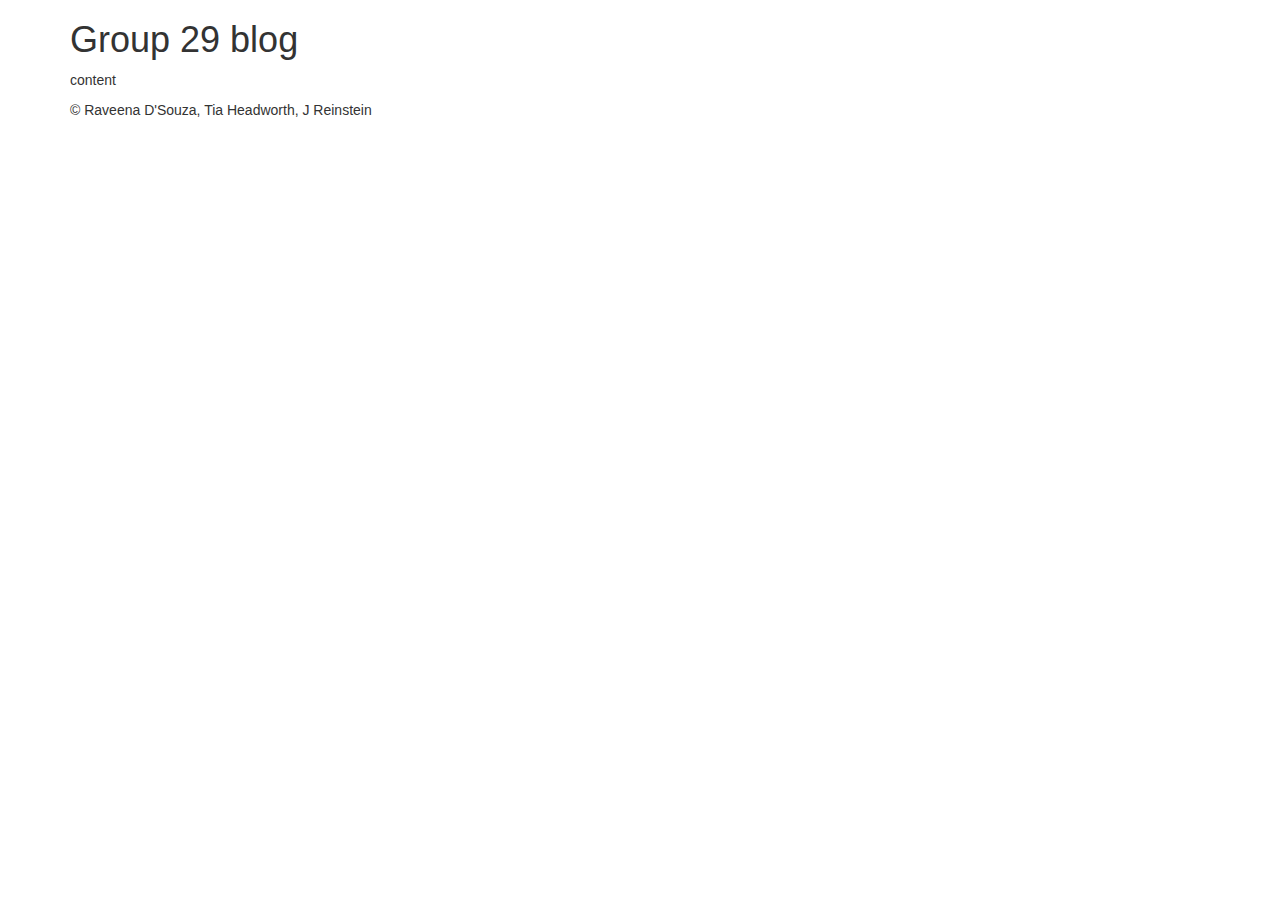
==== commit 27b73f7e: "fydp blog" ====
--- a/index.html
+++ b/index.html
@@ -1,547 +1,35 @@
-<!DOCTYPE html>
+<!doctype html>
 
-<html> 
-  <head>
-    <title class="text-center">Raveena D'Souza</title>
-    
+<html lang="en">
+<head>
     <meta charset="utf-8">
-    <meta name="viewport" content="initial-scale=1">
-      
-    <!-- Bootstrap CSS --> 
-    <link href="bootstrap-3.3.7-dist/css/bootstrap-theme.min.css" rel="stylesheet">
-    <link href="bootstrap-3.3.7-dist/css/bootstrap.min.css" rel="stylesheet">
-      
-    <!-- Animate CSS -->
-    <link rel="stylesheet" type="text/css" href="animate.css">
-      
-    <!-- Additional CSS -->
-    <link rel="stylesheet" type="text/css" href="main.css">
-      
-    <!-- Icons-->
-    <link href="font-awesome-4.7.0/css/font-awesome.min.css" rel="stylesheet">
-      
-    <!-- Google fonts -->
-    <link href="https://fonts.googleapis.com/css?family=Dancing+Script" rel="stylesheet">
-    <link href="https://fonts.googleapis.com/css?family=Allura" rel="stylesheet">
-    <link href="https://fonts.googleapis.com/css?family=Rouge+Script" rel="stylesheet">
-    <link href="https://fonts.googleapis.com/css?family=Montserrat" rel="stylesheet">
-    <link href="https://fonts.googleapis.com/css?family=Droid+Sans" rel="stylesheet">
-    <link href="https://fonts.googleapis.com/css?family=Muli" rel="stylesheet"> 
-    <link href="https://fonts.googleapis.com/css?family=Lato" rel="stylesheet">
-    <link href="https://fonts.googleapis.com/css?family=Roboto" rel="stylesheet">
-    <link href="https://fonts.googleapis.com/css?family=Roboto:400,900" rel="stylesheet">
-    <link href="https://fonts.googleapis.com/css?family=Raleway:900" rel="stylesheet">
-      
-    <!-- Favicon -->
-    <link rel="shortcut icon" href="images/logo.jpg">
-    
-  </head>
 
-  <body>
+    <title>Group 29 FYDP</title>
+    <meta name="description" content="Group 29 HTML">
+    <meta name="author" content="SitePoint">
+    <meta name="viewport" content="width=device-width, initial-scale=1">
 
-      <!-- HEADER SECTION
-============================================ -->
-      
-      <header id="home">
+    <link rel="stylesheet" href="css/styles.css">
 
-          <!-- NAVIGATION -->
-        <div>
-            <section>
-              <ul id="nav" class="nav text-center center">
-                <li><a class="btn btn-one" href="#home">HOME</a>
-                <li><a class="btn btn-two" href="#welcome">ABOUT</a>
-                <li><a class="btn btn-three" href="#skills">SKILLS</a>
-                <li><a class="btn btn-four" href="#experience">EXPERIENCE</a>
-                <li><a class="btn btn-five" href="#resume">RÉSUMÉ</a>
-                <li><a class="btn btn-six" href="#contact">CONTACT</a>
-              </ul>
-            </section>
-          </div> <!-- END NAVIGATION -->
-          
-        </header>
+    <!-- Latest compiled and minified CSS -->
+    <link rel="stylesheet" href="https://maxcdn.bootstrapcdn.com/bootstrap/3.4.1/css/bootstrap.min.css">
 
-        <!-- MAIN TEXT --> 
-        <div class="row">
-            <div class="container">
-                    <div class="start text-center description"> 
-                        <h1><span class="name" title="Raveena D'Souza">RAVEENA D'SOUZA</span></h1>
-                        <h2 class="my-title"><a href="https://uwaterloo.ca/mechanical-mechatronics-engineering/future-undergraduate-students/mechatronics-engineering" target="_blank">Mechatronics Engineering</a> student at the University of Waterloo</h2>
-                        <br>
-                        <br>
-                    <div class="center">
-                        <a href="#welcome" class="scroll-down"><img src="images/down.png"></a>
-                    </div>
-                </div>
-                
-                </div>
-          </div> <!-- END MAIN TEXT -->
-      
-      <!-- END HEADER SECTION -->
-      
-      
-        <!-- WELCOME AND ABOUT ME 
-============================================ -->
-      
-    <section id="welcome" class="welcome"> <!-- CHANGE LINKS -->
+    <!-- jQuery library -->
+    <script src="https://ajax.googleapis.com/ajax/libs/jquery/3.5.1/jquery.min.js"></script>
 
-        <h3 class="text-center subsec" title="about">about</h3>
-        <div class="container">
-            <div class="row">
-                <div class="col-md-12">
-                    <div class="pic-of-me">
-                        <div class="text-center">
-                            <img id="face" src="images/proj/professional-4.jpg" alt="Pictures of me">
-                        </div>
-                    </div>
-                </div>
-                
-                <div class="col-md-12">
-                    <div class="info-abt-me">
-                        <!-- <div class="one">1</div>
-                        <div class="two">2</div>
-                        <div class="three">3</div> -->
-                        
-                        <p>Hello, and welcome to my website! I am currently pursuing a bachelor's degree in <strong>Mechatronics Engineering</strong>, and an option in Biomechanics, at the University of Waterloo. I have various interests and skills in different technology sectors, including <strong>software development</strong>, <strong>mechanical design</strong>, and <strong>embedded systems</strong>. Keep reading to learn more about my skills and experiences.</p>
-                    
-                    </div>
-                </div>
-            </div>
-        </div>
-        
-    </section> <!-- END ABOUT ME SECTION -->
-      
-      
-      <!-- SKILLS SECTION 
-============================================ -->
-      
-      <section id="skills" class="features">
-        <h3 class="text-center subsec" title="skills">skills</h3>
-          
-        <div class="container">
-            <div class="row">
-                <div class="sec">
-                <div class="col-md-3 change">
-                    <div class="move">
-                        <div class="big-icon">
-                            <i class="fa fa-code shadow"></i>
-                        </div>
-                        <h4 class="shadow"><strong>SOFTWARE</strong></h4>
-                    </div>
-                    <div class="bullets">
-                        <div class="row">
-                        <ul>
-                            <div class="col-md-6">
-                                <li>Python</li>
-                                <li>Java</li>
-                                <li>C++/C/C#</li>
-                                <li>PLCs</li>
-                                <li>HTML, CSS, JavaScript</li>
-                            </div>
-                            <div class="col-md-6">
-                                <li>Android developement</li>
-                                <li>ROBOTC</li>
-                                <li>Unity</li>
-                                <li>SQL</li>
-                                <li>MATLAB</li>
-                            </div>
-                        </ul>
-                    </div>
-                        </div>
-                    
-                
-                </div>
-                <div class="col-md-3 change">
-                    <div class="move">
-                        <div class="big-icon">
-                            <i class="fa fa-cog shadow"></i>
-                        </div>
-                        <h4 class="shadow"><strong>MECHANICAL</strong></h4>
-                    </div>
-                    <div class="bullets">
-                        <ul>
-                            <li>AutoCAD</li>
-                            <li>SolidWorks</li>
-                            <li>Geometric Dimensioning and Tolerancing (GD&T)</li>
-                            <li>Freehand drawings</li>
-                            <li>3D printing</li>
-                            <li>Laser cutting</li>
-                            <li>Machining</li>
-                        </ul>
-                    </div>
-                
-                </div>
-          </div>
-          <div class="sec">
-                <div class="col-md-3 change">
-                    <div class="move">
-                        <div class="big-icon">
-                            <i class="fa fa-heartbeat shadow"></i> 
-                        </div>
-                        <h4 class="shadow"><strong>BIOMEDICAL</strong></h4>
-                    </div>
-                    <div class="bullets">
-                        <ul>
-                            <li>Pursuing an option in Biomechanics</li>
-                            <li>Member of Biomechatronics Club</li>
-                            <li>Experience with sensors (EMG force sensors, etc.)</li>
-                            <li>Interfaced with wearables such as Myo and Microsoft Hololens</li>
-                        </ul>
-                    </div>
-                
-                </div>
-                <div class="col-md-3 change">
-                    <div class="move">
-                        <div class="big-icon">
-                            <i class="fa fa-users shadow"></i>
-                        </div>
-                        <h4 class="shadow"><strong>LEADERSHIP</strong></h4>
-                    </div>
-                    <div class="bullets">
-                        <ul>
-                            <li>MTE 100/GENE 121 Final Project Software Lead</li>
-                            <li>Engineering Society Representative</li>
-                            <li>Shadow Day Manager</li>
-                            <li>Member of Engineering Ambassadors</li>
-                            <li>Co-ordinated university open houses</li>
-                            <li>Conducted shadow days</li>
-                            <li>Computer Club co-founder (grade 11/12)</li>
-                        </ul>
-                    </div>
-                
-                </div>
+    <!-- Latest compiled JavaScript -->
+    <script src="https://maxcdn.bootstrapcdn.com/bootstrap/3.4.1/js/bootstrap.min.js"></script>
+
+</head>
+
+<body>
+
+    <div class="container">
+        <h1>Group 29 blog</h1>
+        <p>content</p>
+        <p>&copy; Raveena D'Souza, Tia Headworth, J Reinstein</p>
       </div>
-            </div>  
-        </div>
-      
-      </section> <!-- END SKILLS SECTION -->
 
-
-        <!--   EXPERIENCE SECTION 
-============================================ -->
-
-      <section id="experience" class="experience">
-        <h3 class="text-center subsec" title="experience">experience</h3>
-          <div class="text-center center">
-            <ul class="exp-showcase clearfix">
-                <li>
-                    <!-- image modal button -->
-              <figure class="exp-pic text-center">
-                  <img type="button" src="images/proj/factory-4.JPG" data-toggle="modal" data-target="#myModal1" alt="Industry 4.0 Lab">
-                  <p><span class="caption">Industry 4.0 Lab</span><br><span class="caption-tech">PLCs | C#</span></p>
-                </figure>
-
-              <!-- modal -->
-              <div class="modal fade" id="myModal1" role="dialog">
-                <div class="modal-dialog">
-
-                  <!-- modal content-->
-                  <div class="modal-content the-modal">
-                    <div class="modal-header">
-                      <button type="button" class="close" data-dismiss="modal">&times;</button>
-                      <h4 class="modal-title text-center">INDUSTRY 4.0 LAB</h4>
-                    </div>
-                    <div class="modal-body">
-                        <p>
-                            <div class="text-center"><iframe width="80%" height="315" src="https://www.youtube.com/embed/NZgTCD0jfME" frameborder="0" allowfullscreen></iframe></div><!--<img src="images/proj/factory-4.JPG" class="modal-pic center-block">-->
-                            <p class="modal-text"><br>The Industry 4.0 Lab is an advanced manufacturing lab used for Management Engineering. It is a simulated factory line, and is completely automated from start to finish with the use of PLCs and C# software. It imitates a real assembly line by using RFID chips as the production line objects.<br><br>I joined the small team of developers at this lab during my first co-op term, where I spent a few hours a week there debugging and improving the lab's automation. Additionally, I also drafted blueprints of the entire lab using AutoCAD. This is now used during frst year management engineering labs, greatly increasing efficiency as students could now refer to the blueprints rather than physically measure the dimensions they need.
-                        </p>
-                        </p>
-                    </div>
-                  </div>
-
-                </div>
-              </div>
-                </li>
-                <li>
-                    <!-- image modal button -->
-              <figure class="exp-pic text-center">
-                    <img type="button" src="images/proj/eng-ideas-clinic.jpg" data-toggle="modal" data-target="#myModal2" alt="Engineering Ideas Clinic">
-                        <p><span class="caption">Engineering Ideas Clinic</span><br><span class="caption-tech">AutoCAD | SolidWorks</span></p>
-                    </figure>
-
-              <!-- modal -->
-              <div class="modal fade" id="myModal2" role="dialog">
-                <div class="modal-dialog">
-
-                  <!-- modal content-->
-                  <div class="modal-content the-modal">
-                    <div class="modal-header">
-                      <button type="button" class="close" data-dismiss="modal">&times;</button>
-                      <h4 class="modal-title text-center">ENGINEERING IDEAS CLINIC</h4>
-                    </div>
-                    <div class="modal-body">
-                        <p>
-                            <img src="images/proj/eng-ideas-clinic.jpg" class="modal-pic center-block">
-                            <p class="modal-text"></p>
-                        </p>
-                    </div>
-                  </div>
-
-                </div>
-              </div>
-                    </li>
-                <li>
-                    <!-- image modal button -->
-              <figure class="exp-pic text-center">
-                    <img type="button" src="images/proj/wear-hacks-myo.jpg" data-toggle="modal" data-target="#myModal3" alt="WearHacks 2017" class="startSlideshow">
-                <p><span class="caption">WearHacks 2017</span><br><span class="caption-tech">Unity | C# | Myo</span></p>
-                    </figure>
-
-              <!-- modal -->
-              <div class="modal fade" id="myModal3" role="dialog">
-                <div class="modal-dialog">
-
-                  <!-- modal content-->
-                  <div class="modal-content the-modal">
-                    <div class="modal-header">
-                      <button type="button" class="close" data-dismiss="modal">&times;</button>
-                      <h4 class="modal-title text-center">WEARHACKS</h4>
-                    </div>
-                    <div class="modal-body">
-                        <p>
-                            <img src="images/proj/wear-hacks-myo.jpg" class="modal-pic center-block" id="pic-3">
-                            <p class="modal-text"><br>WearHacks 2017 was a hackathon held in Kitchener. I, along with three other friends, designed a productvity app to be used with a VR headset, and controlled by the Thalmic Labs' Myo Gesture Control Armband. This app featured sections such as a calendar, to-do list, user health, etc. It was designed in virtual reality that could then be transitioned into augmented reality for a more realistic and useful experience.<br><br>This app was developed with Unity and C#, and HTML/CSS for our website promoting the app.</p>
-                        </p>
-                    </div>
-                  </div>
-
-                </div>
-              </div>
-                    </li>
-                    <li>
-                    <!-- image modal button -->
-              <figure class="exp-pic text-center">
-                  <img type="button" src="images/proj/final-project-sq.jpg" data-toggle="modal" data-target="#myModal4" alt="MTE 100/GENE 121 final project" class="startSlideshow">
-                <p><span class="caption">MTE 100/GENE 121 Final Project</span><br><span class="caption-tech">ROBOTC | Lego NXT</span></p>
-                        </figure>
-
-              <!-- modal -->
-              <div class="modal fade" id="myModal4" role="dialog">
-                <div class="modal-dialog">
-
-                  <!-- modal content-->
-                  <div class="modal-content the-modal">
-                    <div class="modal-header">
-                      <button type="button" class="close" data-dismiss="modal">&times;</button>
-                      <h4 class="modal-title text-center">FINAL PROJECT</h4>
-                    </div>
-                    <div class="modal-body">
-                        <p>
-                            <img src="images/proj/final-project-sq.jpg" class="modal-pic center-block" id="pic-2-1">
-                            <p class="modal-text"><br>The MTE 100 (Mechatronics Engineering)/GENE 121 (Digital Computation) final project was an integrated project spanning two months completed in a group of four students. The assignment was to create and program a robot that would perform a task. This was done using Lego NXT and RobotC, a C-based language. My team decided to create a robot that would act as an ATM. It was programmed to collect, scan, process, count, and sort money for the user. This was done using several sensors, such as colour sensors, en<br>WearHacks 2017 was a hacakthon held in Kitchener. I, along with three other friends, designed a productvity app to be used with a VR headset, and controlled by the Thalmic Labs' Myo Gesture Control Armband. This app featured sections such as a calendar, to-do list, user health, etc. It was designed in virtual reality that could then be transitioned into augmented reality for a more realistic and useful experience.<br><br>This app was developed with Unity and C#, and HTML/CSS for our website promoting the app.coders, ultrasonic sensors, etc.<br><br>This project had several deliverables throughout the timeline that allowed us to stay organized and focus on finishing the assignment in the allotted time. We used several project management techniques, such as the critial path method, gantt charts, and Excel spreadsheets to track our progress and ensure that we were moving at a good pace. We developed teamworking skills by collaborating our ideas to create the design and communicating with each other about our work so that our code would integrate well in the end. Our last deliverable for this assignment was a full report describing what our robot was and how it was designed. Thie greatly improved our report-writing skills and helped us stay more organised. We ended up finishing on track, and developed many vital skills along the way.</p>
-                        </p>
-                    </div>
-                  </div>
-
-                </div>
-              </div>
-                </li>
-                    <li>
-                    <!-- image modal button -->
-              <figure class="exp-pic text-center">
-                    <img type="button" data-toggle="modal" data-target="#myModal5" src="images/proj/tron-days-work-sq.jpg" alt="Tron Days" class="startSlideshow image" id="img-click"> <!-- WHY is the class startslidehow figure this out -->
-                <p><span class="caption">Tron Days</span><br><span class="caption-tech">AutoCAD | C++</span></p>
-                </figure>
-
-              <!-- modal -->
-              <div class="modal fade" id="myModal5" role="dialog">
-                <div class="modal-dialog">
-
-                  <!-- modal content-->
-                  <div class="modal-content the-modal">
-                    <div class="modal-header">
-                      <button type="button" class="close" data-dismiss="modal">&times;</button>
-                      <h4 class="modal-title text-center">TRON DAYS</h4>
-                    </div>
-                    <div class="modal-body">
-                        <p>
-                            <img src="images/proj/tron-days-work-sq.jpg" class="modal-pic center-block" id="pic-1" alt="Tron Days Slideshow">
-                            <p class="modal-text"><br>Tron Days was a two-day event held by during our first term of university where students, in teams of four, applied several skills developed througout the term in various problems. These were designed to integrate our five courses (calculus, linear algenra, digital computation (c++), mechatronics engineering (concepts course), and chemistry. The purpose of these problems were to solve open-ended questions, as seen in the real world, and use our assumptions, engineering judgement, and previous knowledge to come up with an appropriate solution.<br><br><indent>Prior to these two days, we designed a logo that was to represent us during the event using AutoCAD. This was for the development of our CAD skills and helped us collaborate and share ideas to come up with a good design. During the event, we had several problems centered around the movie <i>The Martian</i> where we disproved the probabilty that growing potatoes in that environment was possible, or researching appropriate materials to cover a rip in a high pressure difference wall. These activites helped me develop my <strong>problem solving</strong> skills, and to <strong>collaborate</strong> with my teammates to create a successful solution.</p>
-                        </p>
-                      
-                    </div>
-                      <!-- MODAL FOOTERS
-                        <div class="modal-footer">
-                          <button type="button" class="btn btn-one" data-dismiss="modal">close</button>
-                        </div>
-                      -->
-                  </div>
-
-                </div>
-              </div>
-                </li>
-                <li>
-                    <!-- image modal button -->
-                <figure class="exp-pic text-center">
-                    <img type="button" src="images/proj/kumon-main.jpg" data-toggle="modal" data-target="#myModal6" alt="Kumon Math and Reading">
-                <p><span class="caption">Kumon Math and Reading</span><br><span class="caption-tech">Communication | Teamwork | Math</span></p>
-                </figure>
-
-              <!-- modal -->
-              <div class="modal fade" id="myModal6" role="dialog">
-                <div class="modal-dialog">
-
-                  <!-- modal content-->
-                  <div class="modal-content the-modal">
-                    <div class="modal-header">
-                      <button type="button" class="close" data-dismiss="modal">&times;</button>
-                      <h4 class="modal-title text-center">KUMON</h4>
-                    </div>
-                    <div class="modal-body">
-                        <p>
-                            <img src="images/proj/kumon-main.jpg" class="modal-pic center-block">
-                            <p class="modal-text"><br>Kumon is a math and reading academic enrichment program for students from preschool to grade 12 to supplement material taught in class. I was an early-learner tutor and was responsible for teaching students up to grade 3 concepts about math and reading. My other responsibilites include marking their classwork and homework, supervising the other students, and guiding them towards the answer if they had questions.<br><br>This job helped me gain responsiblity, develop <strong>time management skills</strong>, and improve my math skills.</p>
-                        </p>
-                    </div>
-                  </div>
-
-                </div>
-              </div>
-                    </li>
-                
-                <li>
-                    <!-- image modal button -->
-              <figure class="exp-pic text-center">
-                    <img type="button" src="images/proj/catalyst-3.jpg" data-toggle="modal" data-target="#myModal7" alt="Catalyst Girls Conference">
-                <p><span class="caption">Catalyst Conference</span><br><span class="caption-tech">Soldering | Arduino | Machining</span></p>
-                </figure>
-
-              <!-- modal -->
-              <div class="modal fade" id="myModal7" role="dialog">
-                <div class="modal-dialog">
-
-                  <!-- modal content-->
-                  <div class="modal-content the-modal">
-                    <div class="modal-header">
-                      <button type="button" class="close" data-dismiss="modal">&times;</button>
-                      <h4 class="modal-title text-center">CATALYST</h4>
-                    </div>
-                    <div class="modal-body">
-                        <p>
-                            <img src="images/proj/catalyst-3.jpg" class="modal-pic center-block">
-                            <p class="modal-text">The Grade 11 Girls Catalyst Conference was a 3 day overnight event where 50 delegates were chosen to attend and participate in various workshops and projects. There were various workshops covered where we gained many hands-on technical skills such as soldering, using machine shop tools to create a keychain, and using Arduino to create different LED colours and displays.</p>
-                        </p>
-                    </div>
-                  </div>
-
-                </div>
-              </div>
-                    </li>
-                <li>
-                    <!-- image modal button -->
-              <figure class="exp-pic text-center">
-                    <img type="button" src="images/proj/watonomous.png" data-toggle="modal" data-target="#myModal8" alt="WATonomous">
-                <p><span class="caption">WATonomous</span><br><span class="caption-tech">Python | C++</span></p>
-                </figure>
-
-              <!-- modal -->
-              <div class="modal fade" id="myModal8" role="dialog">
-                <div class="modal-dialog">
-
-                  <!-- modal content-->
-                  <div class="modal-content the-modal">
-                    <div class="modal-header">
-                      <button type="button" class="close" data-dismiss="modal">&times;</button>
-                      <h4 class="modal-title text-center">WATonomous</h4>
-                    </div>
-                    <div class="modal-body">
-                        <p>
-                            <img src="images/proj/watonomous.png" class="modal-pic center-block center-block">
-                            <p class="modal-text"></p>
-                        </p>
-                    </div>
-                  </div>
-
-                </div>
-              </div>
-                    </li>
-                
-                
-              
-            </ul>
-            </div>
-      </section> <!-- END EXPERIENCE SECTION -->
-
-
-
-    <!-- RESUME SECTION 
-============================================ -->
-
-    <section id="resume" class="resume">
-        <div class="container">
-            <h3 class="text-center subsec" title="résumé">résumé</h3>
-            <p class="resume-thanks text-center">I hope you have learnt more about my skills and experiences throughout this visit.<br>For more information about me, take a look at my résumé below.</p>
-            <h2 class="text-center"><a href="resume.pdf" target="_blank" class="text-center" title="resume.pdf">RÉSUMÉ</a></h2>
-        </div>
-    </section> <!-- END RESUME SECTION -->
-
-
-    <!-- CONTACT ME SECTION
-============================================ -->
-
-    <section id="contact" class="contact-me">
-        <div class="container text-center">
-            <h3 class="text-center subsec" title="contact">contact</h3>
-        </div>
-        
-        <form method="post" enctype="text/plain" name="comtact-form">
-            
-            <div class="row message">
-                <div class="col-md-6 contact-msg text-center">
-                    <p>Thank you for taking the time to explore my website and feel free to contact me!<br><br>Raveena D'Souza<br>radsouza@edu.uwaterloo.ca<br>+1 (647) 205-0990<br></p>
-                    <!-- icons for social media w links that open in new tabs -->    
-                    <span class="social-media-icons center">
-                        <a target="_blank" href="https://www.linkedin.com/in/raveena-dsouza/" title="LinkedIn" class="icon1"><i class="fa fa-linkedin-square"></i></a>
-                        <a target="_blank" href="https://github.com/ravdsouza" title="GitHub" class="icon2"><i class="fa fa-github"></i></a>
-                        <a target="_blank" href="" title="Facebook" class="icon3"><i class="fa fa-facebook-square"></i></a>
-                    </span>
-                </div>
-                
-                <div class="col-md-6">
-                    <!--<label><span class="required"></span></label> <!-- WTF -->
-                    <input type="text" class="form-control" id="n" placeholder="Name *" required><br>
-                    <input type="text" class="form-control" id="e" placeholder="Email *" required><br>
-                    <input type="text" class="form-control" id="s" placeholder="Subject"><br>
-                    
-                    <textarea class="form-control" rows="8" id="m" placeholder="Message *" required></textarea>
-
-                    <input type="reset" value="RESET" class="btn btn-warning btn-block btn1 col-md-6" readonly="readonly">
-                    <input type="submit" value="SEND" class="btn btn-warning btn-block btn2 col-md-6" onclick="checkMail();" readonly="readonly">                 
-
-                </div>
-            </div>
-        </form>
-    </section> <!-- END CONTACT ME SECTION -->
-
-<!--<section><button id="demo" onclick="getWidthHeight()">CLICK</button></section>-->
-
-
-    <!-- FOOTER SECTION
-============================================ -->
-
-    <footer>
-        <div>
-            <a href="#home" class="scroll-to-top"><img src="images/top-4.png"></a>
-        </div>
-        <div class="footer-msg text-center">
-            <h5>Copyright &copy; 2017 Raveena D'Souza</h5>
-        </div>
-    </footer> <!-- END FOOTER SECTION -->
-      
-
-    <!-- SCRIPTS 
-============================================ -->
-
-    <!-- jQuery scripts used for slideshows and smooth scrolling -->
-<script src="js/jquery-3.2.1.min.js"></script>
-
-    <!-- Bootstrap scripts -->
-<script src="bootstrap-3.3.7-dist/js/bootstrap.min.js"></script>
-
-    <!-- Additional scripts -->
-<script src="js/script.js"></script> <!-- END SCRIPTS -->
-
-  </body>
-</html>
-
-<!-- Copyright © 2017 Raveena D'Souza -->+    <script src="js/scripts.js"></script>
+</body>
+</html>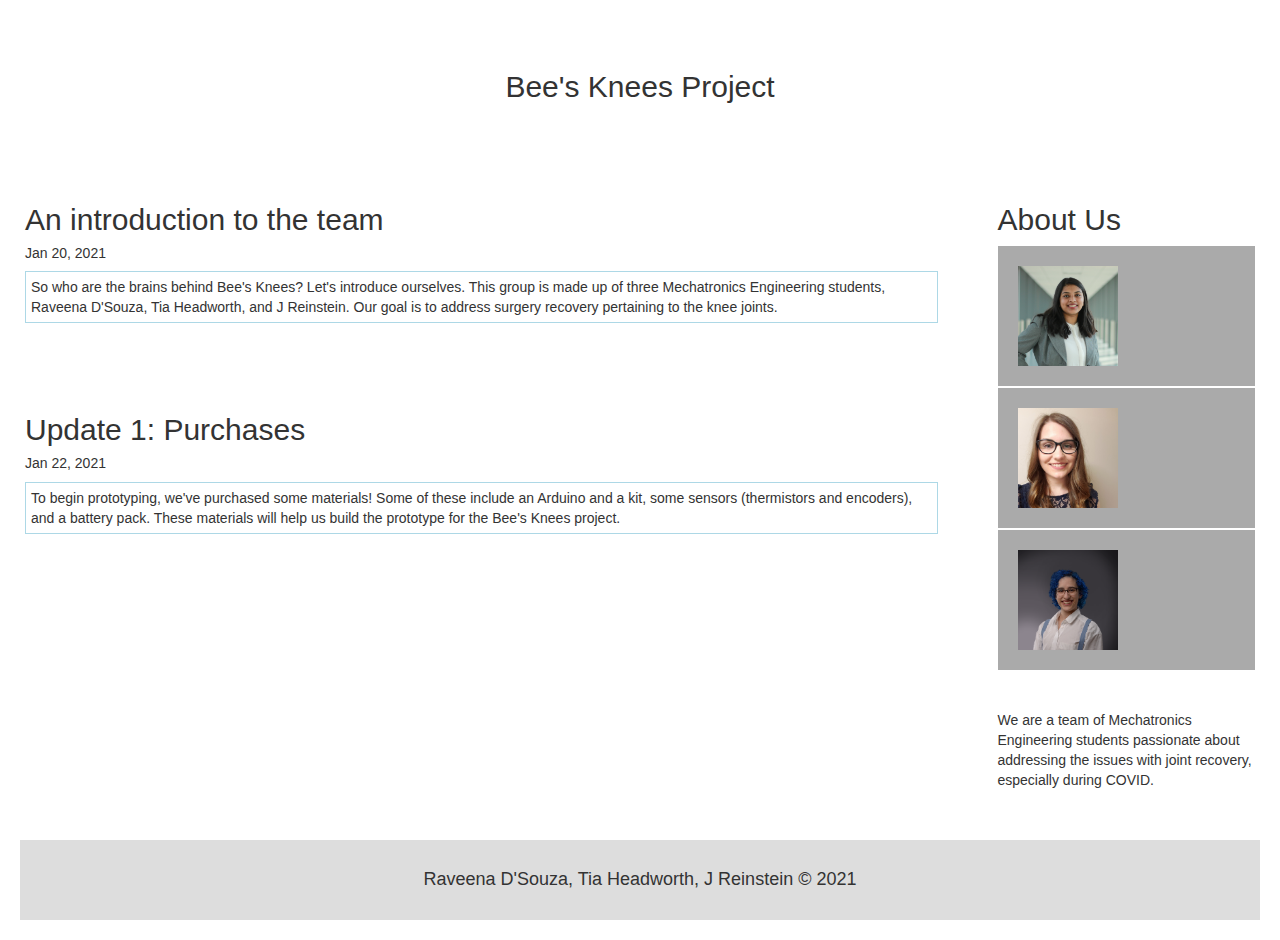
==== commit b11a0fec: "add blog post" ====
--- a/index.html
+++ b/index.html
@@ -9,7 +9,7 @@
     <meta name="author" content="SitePoint">
     <meta name="viewport" content="width=device-width, initial-scale=1">
 
-    <link rel="stylesheet" href="css/styles.css">
+    <link rel="stylesheet" href="css/style.css">
 
     <!-- Latest compiled and minified CSS -->
     <link rel="stylesheet" href="https://maxcdn.bootstrapcdn.com/bootstrap/3.4.1/css/bootstrap.min.css">
@@ -23,13 +23,40 @@
 </head>
 
 <body>
-
-    <div class="container">
-        <h1>Group 29 blog</h1>
-        <p>content</p>
-        <p>&copy; Raveena D'Souza, Tia Headworth, J Reinstein</p>
-      </div>
+    
+    <div class="header">
+        <h2>Bee's Knees Project</h2>
+    </div>
+    
+    <div class="row">
+        <div class="leftcolumn">
+        <div class="card">
+            <h2>An introduction to the team</h2>
+            <h5>Jan 20, 2021</h5>
+            <p style="border: solid 1px lightblue; padding: 5px;">So who are the brains behind Bee's Knees? Let's introduce ourselves. This group is made up of three Mechatronics Engineering students, Raveena D'Souza, Tia Headworth, and J Reinstein. Our goal is to address surgery recovery pertaining to the knee joints. </p>
+        </div>
+        <div class="card">
+            <h2>Update 1: Purchases</h2>
+            <h5>Jan 22, 2021</h5>
+            <p style="border: solid 1px lightblue; padding: 5px;">To begin prototyping, we've purchased some materials! Some of these include an Arduino and a kit, some sensors (thermistors and encoders), and a battery pack. These materials will help us build the prototype for the Bee's Knees project.</p>
+        </div>
+        </div>
+        <div class="rightcolumn">
+        <div class="card">
+            <h2>About Us</h2>
+            <div class="fakeimg" style="margin-bottom: 2px;"><img src='images/Raveena_DSouza_BeesKnees.jpg' style="height:100px; width: 100px;" ></div>
+            <div class="fakeimg" style="margin-bottom: 2px;"><img src='images/Tia_Headworth_BeesKnees.jpg' style="height:100px; width: 100px;"></div>
+            <div class="fakeimg" style="margin-bottom: 40px;"><img src='images/J_Reinstein_BeesKnees.png' style="height:100px; width: 100px;"></div>
+            <p>We are a team of Mechatronics Engineering students passionate about addressing the issues with joint recovery, especially during COVID. </p>
+        </div>
+        </div>
+    </div>
+    
+    <div class="footer">
+        <h4>Raveena D'Souza, Tia Headworth, J Reinstein &copy; 2021</h4>
+    </div>
 
     <script src="js/scripts.js"></script>
 </body>
-</html>+</html>
+
--- a/css/style.css
+++ b/css/style.css
@@ -0,0 +1,67 @@
+body {
+font-family: 'Arial';
+padding: 20px;
+background: #f1f1f1;
+}
+
+/* Header/Blog Title */
+.header {
+padding: 30px;
+font-size: 40px;
+text-align: center;
+background: white;
+font-family: 'Arial';
+}
+
+/* Create two unequal columns that floats next to each other */
+/* Left column */
+.leftcolumn {
+float: left;
+width: 75%;
+}
+
+/* Right column */
+.rightcolumn {
+float: left;
+width: 25%;
+padding-left: 20px;
+}
+
+/* Fake image */
+.fakeimg {
+background-color: #aaa;
+width: 100%;
+padding: 20px;
+margin-bottom: 40px;
+}
+
+/* Add a card effect for articles */
+.card {
+background-color: white;
+padding: 20px;
+margin-top: 20px;
+}
+
+/* Clear floats after the columns */
+.row:after {
+content: "";
+display: table;
+clear: both;
+}
+
+/* Footer */
+.footer {
+font-size: 5px;
+padding: 20px;
+text-align: center;
+background: #ddd;
+margin-top: 20px;
+}
+
+/* Responsive layout - when the screen is less than 800px wide, make the two columns stack on top of each other instead of next to each other */
+@media screen and (max-width: 800px) {
+.leftcolumn, .rightcolumn {
+    width: 100%;
+    padding: 0;
+}
+}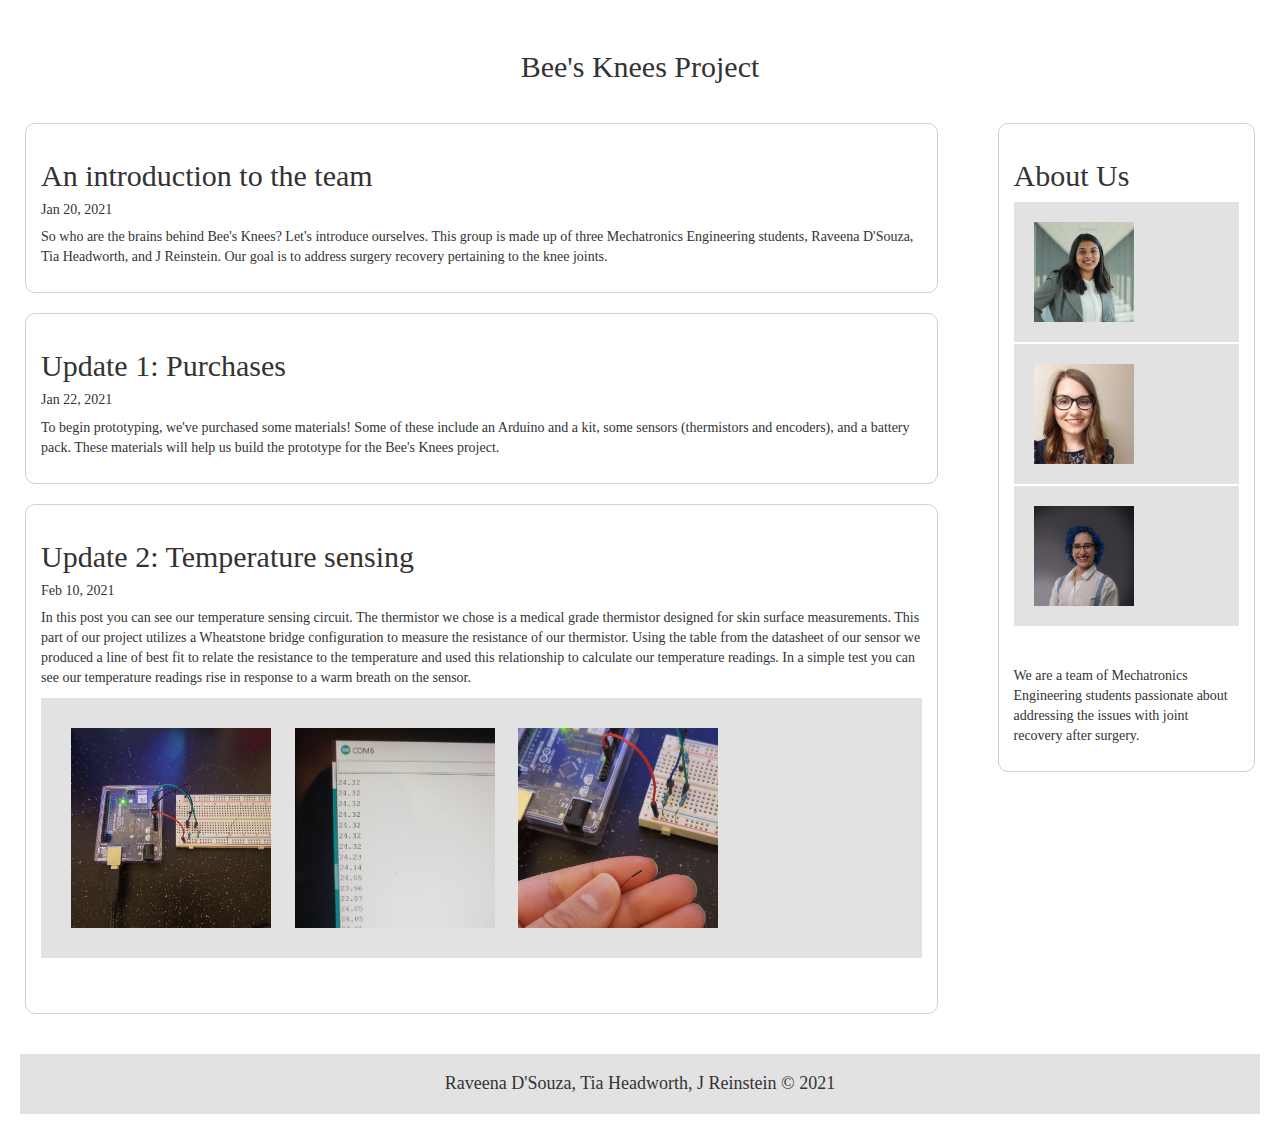
==== commit b472b234: "update" ====
--- a/index.html
+++ b/index.html
@@ -30,16 +30,27 @@
     
     <div class="row">
         <div class="leftcolumn">
-        <div class="card">
-            <h2>An introduction to the team</h2>
-            <h5>Jan 20, 2021</h5>
-            <p style="border: solid 1px lightblue; padding: 5px;">So who are the brains behind Bee's Knees? Let's introduce ourselves. This group is made up of three Mechatronics Engineering students, Raveena D'Souza, Tia Headworth, and J Reinstein. Our goal is to address surgery recovery pertaining to the knee joints. </p>
-        </div>
-        <div class="card">
-            <h2>Update 1: Purchases</h2>
-            <h5>Jan 22, 2021</h5>
-            <p style="border: solid 1px lightblue; padding: 5px;">To begin prototyping, we've purchased some materials! Some of these include an Arduino and a kit, some sensors (thermistors and encoders), and a battery pack. These materials will help us build the prototype for the Bee's Knees project.</p>
-        </div>
+            <div class="card">
+                <h2>An introduction to the team</h2>
+                <h5>Jan 20, 2021</h5>
+                <p>So who are the brains behind Bee's Knees? Let's introduce ourselves. This group is made up of three Mechatronics Engineering students, Raveena D'Souza, Tia Headworth, and J Reinstein. Our goal is to address surgery recovery pertaining to the knee joints. </p>
+            </div>
+            <div class="card">
+                <h2>Update 1: Purchases</h2>
+                <h5>Jan 22, 2021</h5>
+                <p>To begin prototyping, we've purchased some materials! Some of these include an Arduino and a kit, some sensors (thermistors and encoders), and a battery pack. These materials will help us build the prototype for the Bee's Knees project.</p>
+            </div>
+            <div class="card">
+                <h2>Update 2: Temperature sensing</h2>
+                <h5>Feb 10, 2021</h5>
+                <p> In this post you can see our temperature sensing circuit. The thermistor we chose is a medical grade thermistor designed for skin surface measurements. This part of our project utilizes a Wheatstone bridge configuration to measure the resistance of our thermistor. Using the table from the datasheet of our sensor we produced a line of best fit to relate the resistance to the temperature and used this relationship to calculate our temperature readings. In a simple test you can see our temperature readings rise in response to a warm breath on the sensor.</p>
+                <div class="fakeimg center" style="align-content: center;">
+                    <img src='images/circuit.jpg' style="height:50%; width: 30%;margin: 10px; max-width: 200px;max-height: 200px;" >
+                    <img src='images/vals.jpg' style="height:50%; width: 30%;margin: 10px;max-width: 200px;max-height: 200px;" >
+                    <img src='images/temp.jpg' style="height:50%; width: 30%;margin: 10px;max-width: 200px;max-height: 200px; " >
+                </div>
+            </div>
+
         </div>
         <div class="rightcolumn">
         <div class="card">
@@ -47,7 +58,7 @@
             <div class="fakeimg" style="margin-bottom: 2px;"><img src='images/Raveena_DSouza_BeesKnees.jpg' style="height:100px; width: 100px;" ></div>
             <div class="fakeimg" style="margin-bottom: 2px;"><img src='images/Tia_Headworth_BeesKnees.jpg' style="height:100px; width: 100px;"></div>
             <div class="fakeimg" style="margin-bottom: 40px;"><img src='images/J_Reinstein_BeesKnees.png' style="height:100px; width: 100px;"></div>
-            <p>We are a team of Mechatronics Engineering students passionate about addressing the issues with joint recovery, especially during COVID. </p>
+            <p>We are a team of Mechatronics Engineering students passionate about addressing the issues with joint recovery after surgery. </p>
         </div>
         </div>
     </div>
--- a/css/style.css
+++ b/css/style.css
@@ -2,15 +2,16 @@
 font-family: 'Arial';
 padding: 20px;
 background: #f1f1f1;
+font-family: 'Trebuchet MS';
 }
 
 /* Header/Blog Title */
 .header {
-padding: 30px;
+padding: 10px;
 font-size: 40px;
 text-align: center;
 background: white;
-font-family: 'Arial';
+font-family: 'Trebuchet MS';
 }
 
 /* Create two unequal columns that floats next to each other */
@@ -18,6 +19,7 @@
 .leftcolumn {
 float: left;
 width: 75%;
+font-family: 'Trebuchet MS';
 }
 
 /* Right column */
@@ -25,11 +27,12 @@
 float: left;
 width: 25%;
 padding-left: 20px;
+font-family: 'Trebuchet MS';
 }
 
 /* Fake image */
 .fakeimg {
-background-color: #aaa;
+background-color: rgb(226, 226, 226);
 width: 100%;
 padding: 20px;
 margin-bottom: 40px;
@@ -38,8 +41,11 @@
 /* Add a card effect for articles */
 .card {
 background-color: white;
-padding: 20px;
-margin-top: 20px;
+padding: 15px;
+margin: 20px;
+font-family: 'Trebuchet MS';
+border: 1px solid rgb(209, 208, 208);
+border-radius: 10px;
 }
 
 /* Clear floats after the columns */
@@ -52,10 +58,11 @@
 /* Footer */
 .footer {
 font-size: 5px;
-padding: 20px;
+padding: 10px;
 text-align: center;
-background: #ddd;
+background: rgb(226, 226, 226);
 margin-top: 20px;
+font-family: 'Trebuchet MS';
 }
 
 /* Responsive layout - when the screen is less than 800px wide, make the two columns stack on top of each other instead of next to each other */
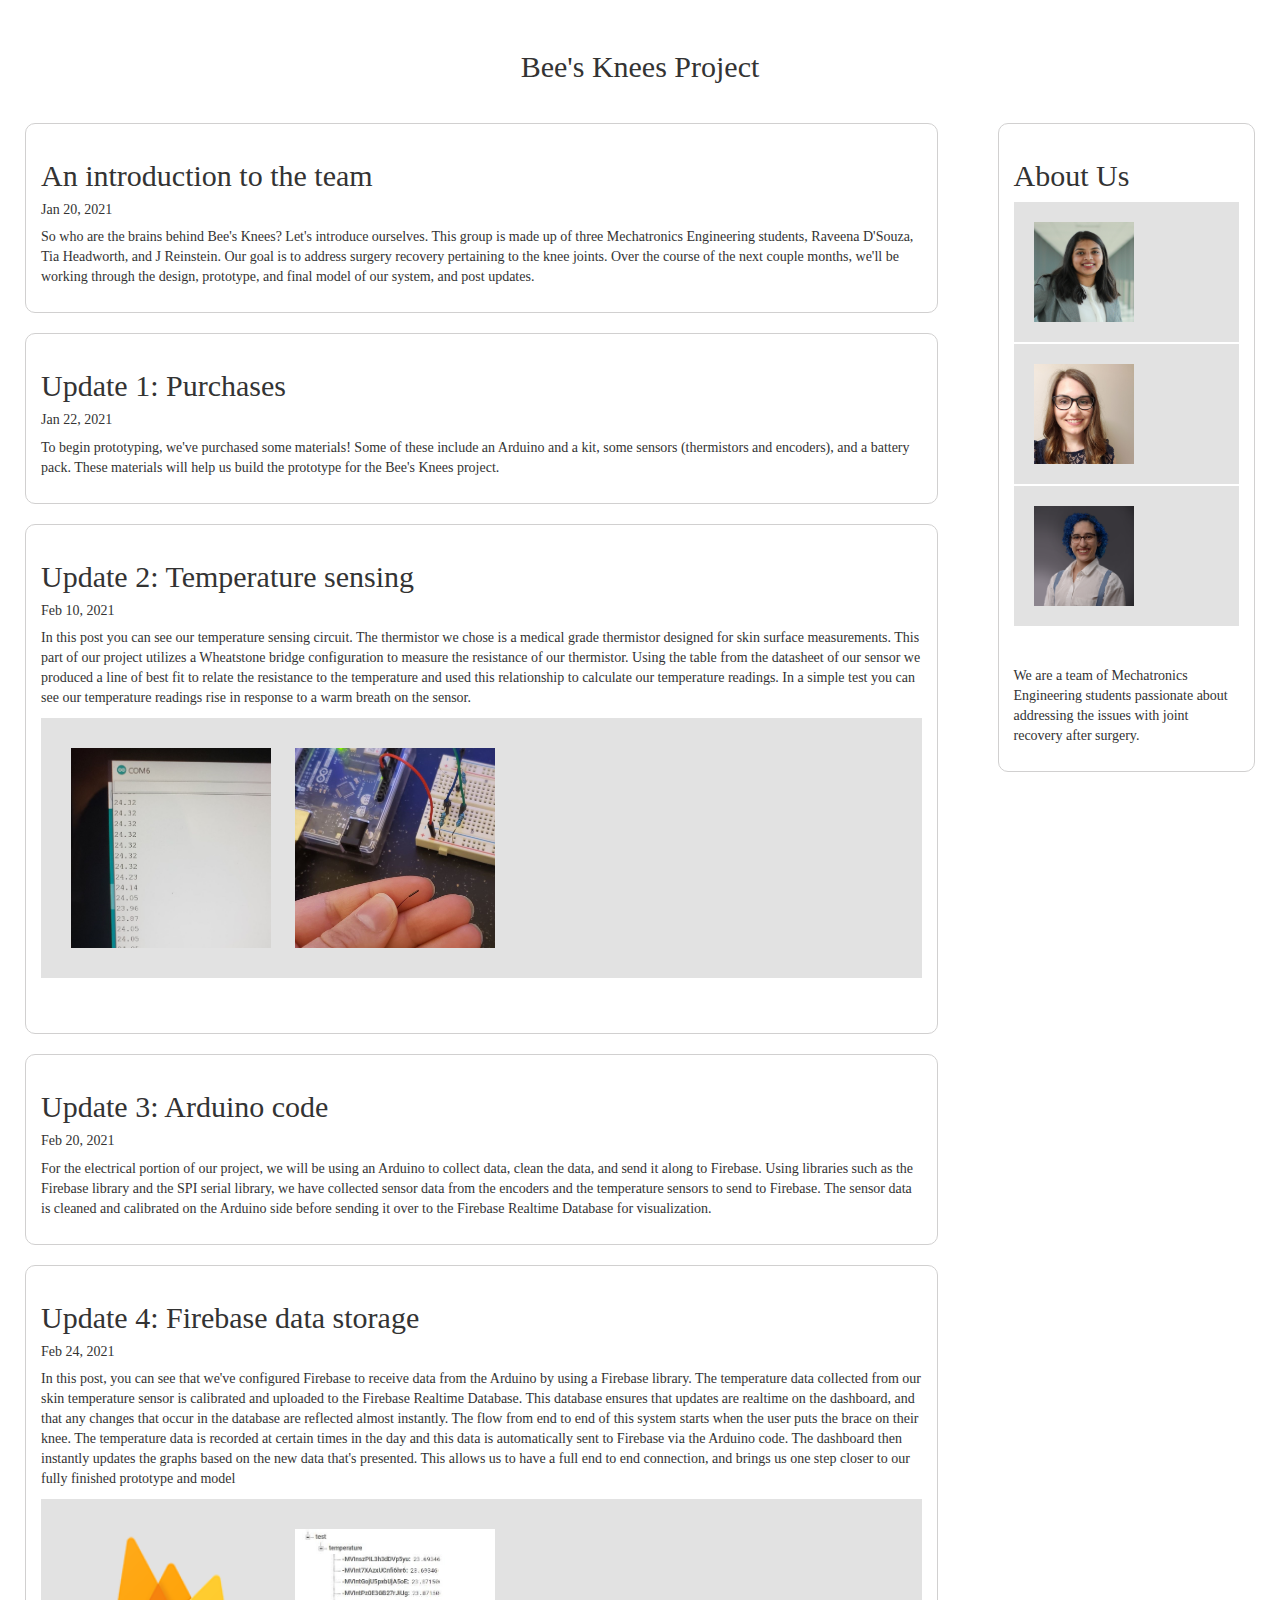
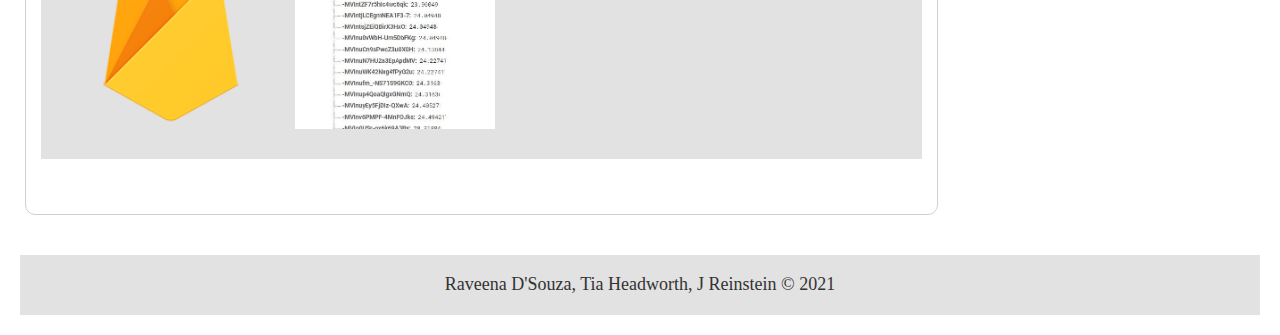
==== commit 54cb5a25: "update" ====
--- a/index.html
+++ b/index.html
@@ -33,7 +33,7 @@
             <div class="card">
                 <h2>An introduction to the team</h2>
                 <h5>Jan 20, 2021</h5>
-                <p>So who are the brains behind Bee's Knees? Let's introduce ourselves. This group is made up of three Mechatronics Engineering students, Raveena D'Souza, Tia Headworth, and J Reinstein. Our goal is to address surgery recovery pertaining to the knee joints. </p>
+                <p>So who are the brains behind Bee's Knees? Let's introduce ourselves. This group is made up of three Mechatronics Engineering students, Raveena D'Souza, Tia Headworth, and J Reinstein. Our goal is to address surgery recovery pertaining to the knee joints. Over the course of the next couple months, we'll be working through the design, prototype, and final model of our system, and post updates.</p>
             </div>
             <div class="card">
                 <h2>Update 1: Purchases</h2>
@@ -45,12 +45,25 @@
                 <h5>Feb 10, 2021</h5>
                 <p> In this post you can see our temperature sensing circuit. The thermistor we chose is a medical grade thermistor designed for skin surface measurements. This part of our project utilizes a Wheatstone bridge configuration to measure the resistance of our thermistor. Using the table from the datasheet of our sensor we produced a line of best fit to relate the resistance to the temperature and used this relationship to calculate our temperature readings. In a simple test you can see our temperature readings rise in response to a warm breath on the sensor.</p>
                 <div class="fakeimg center" style="align-content: center;">
-                    <img src='images/circuit.jpg' style="height:50%; width: 30%;margin: 10px; max-width: 200px;max-height: 200px;" >
+                    <!--<img src='images/circuit.jpg' style="height:50%; width: 30%;margin: 10px; max-width: 200px;max-height: 200px;" >-->
                     <img src='images/vals.jpg' style="height:50%; width: 30%;margin: 10px;max-width: 200px;max-height: 200px;" >
                     <img src='images/temp.jpg' style="height:50%; width: 30%;margin: 10px;max-width: 200px;max-height: 200px; " >
                 </div>
             </div>
-
+            <div class="card">
+                <h2>Update 3: Arduino code</h2>
+                <h5>Feb 20, 2021</h5>
+                <p>For the electrical portion of our project, we will be using an Arduino to collect data, clean the data, and send it along to Firebase. Using libraries such as the Firebase library and the SPI serial library, we have collected sensor data from the encoders and the temperature sensors to send to Firebase. The sensor data is cleaned and calibrated on the Arduino side before sending it over to the Firebase Realtime Database for visualization.</p>
+            </div>
+            <div class="card">
+                <h2>Update 4: Firebase data storage</h2>
+                <h5>Feb 24, 2021</h5>
+                <p>In this post, you can see that we've configured Firebase to receive data from the Arduino by using a Firebase library. The temperature data collected from our skin temperature sensor is calibrated and uploaded to the Firebase Realtime Database. This database ensures that updates are realtime on the dashboard, and that any changes that occur in the database are reflected almost instantly. The flow from end to end of this system starts when the user puts the brace on their knee. The temperature data is recorded at certain times in the day and this data is automatically sent to Firebase via the Arduino code. The dashboard then instantly updates the graphs based on the new data that's presented. This allows us to have a full end to end connection, and brings us one step closer to our fully finished prototype and model </p>
+                <div class="fakeimg center" style="align-content: center;">
+                    <img src='images/ewefwww.png' style="height:50%; width: 30%;margin: 10px; max-width: 200px;max-height: 200px;" >
+                    <img src='images/fireb.JPG' style="height:50%; width: 30%;margin: 10px; max-width: 200px;max-height: 200px;" >
+                </div>
+            </div>
         </div>
         <div class="rightcolumn">
         <div class="card">
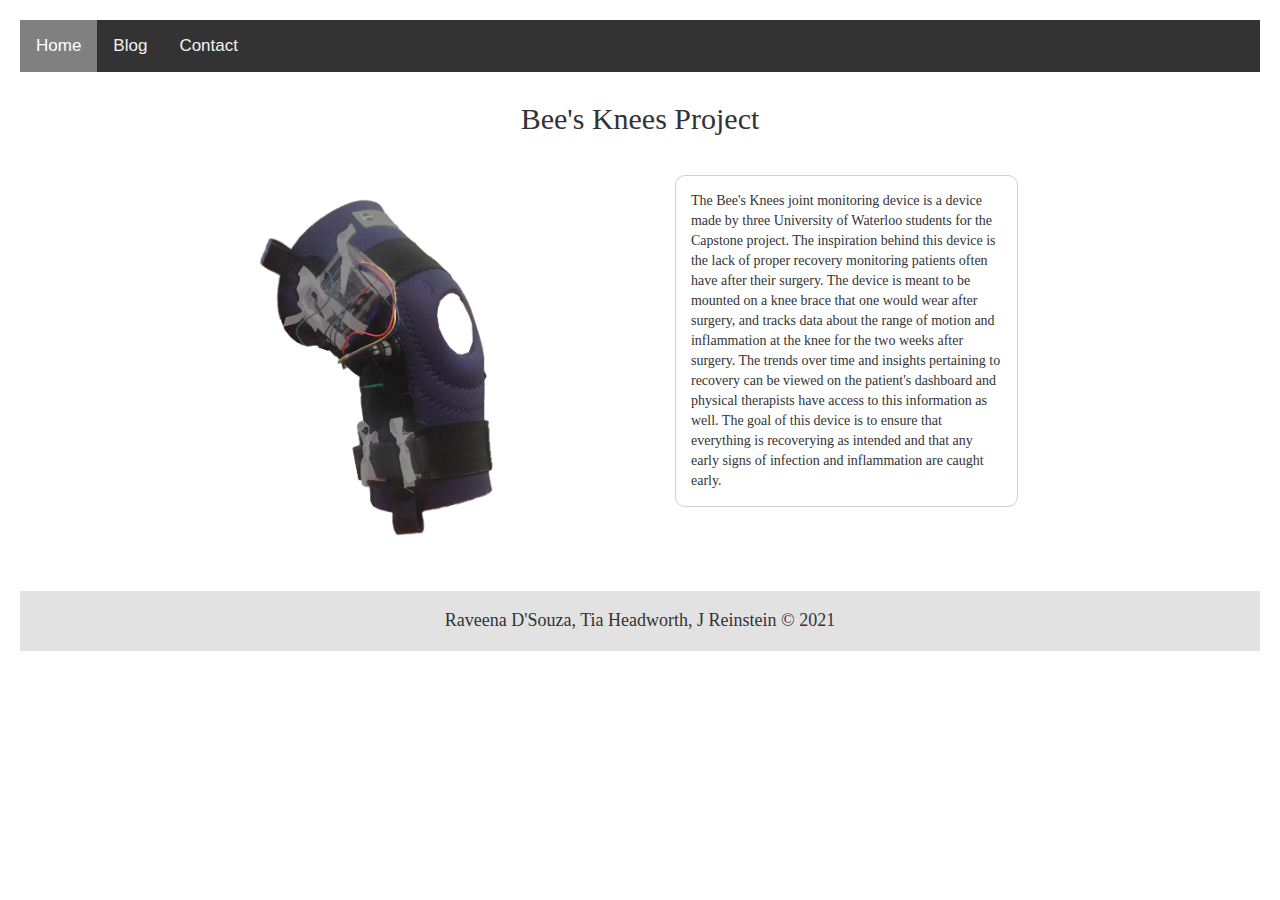
==== commit 2c8bdfa9: "addstuff" ====
--- a/index.html
+++ b/index.html
@@ -23,62 +23,44 @@
 </head>
 
 <body>
+
+    <div class="topnav">
+        <a class="active" href="index.html">Home</a>
+        <a href='blog.html'>Blog</a>
+        <a href="contact.html">Contact</a>
+    </div>
+
     
     <div class="header">
         <h2>Bee's Knees Project</h2>
     </div>
+
+
+    <div class="col-sm-2"></div>
     
-    <div class="row">
-        <div class="leftcolumn">
-            <div class="card">
-                <h2>An introduction to the team</h2>
-                <h5>Jan 20, 2021</h5>
-                <p>So who are the brains behind Bee's Knees? Let's introduce ourselves. This group is made up of three Mechatronics Engineering students, Raveena D'Souza, Tia Headworth, and J Reinstein. Our goal is to address surgery recovery pertaining to the knee joints. Over the course of the next couple months, we'll be working through the design, prototype, and final model of our system, and post updates.</p>
+    <div class='col-sm-4'>
+        <div class=''>
+            <img style='max-width: 300px; align-content: center;' src="images/brace promo shot.png">
+        </div>
+    </div>
+    <div class="col-sm-4">
+        <div class="card">
+            The Bee's Knees joint monitoring device is a device made by three University of Waterloo students for the Capstone project. The inspiration behind this device is the lack of proper recovery monitoring patients often have after their surgery. The device is meant to be mounted on a knee brace that one would wear after surgery, and tracks data about the range of motion and inflammation at the knee for the two weeks after surgery. The trends over time and insights pertaining to recovery can be viewed on the patient's dashboard and physical therapists have access to this information as well. The goal of this device is to ensure that everything is recoverying as intended and that any early signs of infection and inflammation are caught early.
+        </div>
+    </div>
+    <div class="col-sm-2"></div>
+    
+    <div class="container">
+        <div class='row'>
+            <div class='col-sm-12'>
+
             </div>
-            <div class="card">
-                <h2>Update 1: Purchases</h2>
-                <h5>Jan 22, 2021</h5>
-                <p>To begin prototyping, we've purchased some materials! Some of these include an Arduino and a kit, some sensors (thermistors and encoders), and a battery pack. These materials will help us build the prototype for the Bee's Knees project.</p>
-            </div>
-            <div class="card">
-                <h2>Update 2: Temperature sensing</h2>
-                <h5>Feb 10, 2021</h5>
-                <p> In this post you can see our temperature sensing circuit. The thermistor we chose is a medical grade thermistor designed for skin surface measurements. This part of our project utilizes a Wheatstone bridge configuration to measure the resistance of our thermistor. Using the table from the datasheet of our sensor we produced a line of best fit to relate the resistance to the temperature and used this relationship to calculate our temperature readings. In a simple test you can see our temperature readings rise in response to a warm breath on the sensor.</p>
-                <div class="fakeimg center" style="align-content: center;">
-                    <!--<img src='images/circuit.jpg' style="height:50%; width: 30%;margin: 10px; max-width: 200px;max-height: 200px;" >-->
-                    <img src='images/vals.jpg' style="height:50%; width: 30%;margin: 10px;max-width: 200px;max-height: 200px;" >
-                    <img src='images/temp.jpg' style="height:50%; width: 30%;margin: 10px;max-width: 200px;max-height: 200px; " >
-                </div>
-            </div>
-            <div class="card">
-                <h2>Update 3: Arduino code</h2>
-                <h5>Feb 20, 2021</h5>
-                <p>For the electrical portion of our project, we will be using an Arduino to collect data, clean the data, and send it along to Firebase. Using libraries such as the Firebase library and the SPI serial library, we have collected sensor data from the encoders and the temperature sensors to send to Firebase. The sensor data is cleaned and calibrated on the Arduino side before sending it over to the Firebase Realtime Database for visualization.</p>
-            </div>
-            <div class="card">
-                <h2>Update 4: Firebase data storage</h2>
-                <h5>Feb 24, 2021</h5>
-                <p>In this post, you can see that we've configured Firebase to receive data from the Arduino by using a Firebase library. The temperature data collected from our skin temperature sensor is calibrated and uploaded to the Firebase Realtime Database. This database ensures that updates are realtime on the dashboard, and that any changes that occur in the database are reflected almost instantly. The flow from end to end of this system starts when the user puts the brace on their knee. The temperature data is recorded at certain times in the day and this data is automatically sent to Firebase via the Arduino code. The dashboard then instantly updates the graphs based on the new data that's presented. This allows us to have a full end to end connection, and brings us one step closer to our fully finished prototype and model </p>
-                <div class="fakeimg center" style="align-content: center;">
-                    <img src='images/ewefwww.png' style="height:50%; width: 30%;margin: 10px; max-width: 200px;max-height: 200px;" >
-                    <img src='images/fireb.JPG' style="height:50%; width: 30%;margin: 10px; max-width: 200px;max-height: 200px;" >
-                </div>
-            </div>
-        </div>
-        <div class="rightcolumn">
-        <div class="card">
-            <h2>About Us</h2>
-            <div class="fakeimg" style="margin-bottom: 2px;"><img src='images/Raveena_DSouza_BeesKnees.jpg' style="height:100px; width: 100px;" ></div>
-            <div class="fakeimg" style="margin-bottom: 2px;"><img src='images/Tia_Headworth_BeesKnees.jpg' style="height:100px; width: 100px;"></div>
-            <div class="fakeimg" style="margin-bottom: 40px;"><img src='images/J_Reinstein_BeesKnees.png' style="height:100px; width: 100px;"></div>
-            <p>We are a team of Mechatronics Engineering students passionate about addressing the issues with joint recovery after surgery. </p>
-        </div>
         </div>
     </div>
     
-    <div class="footer">
+    <footer class="footer">
         <h4>Raveena D'Souza, Tia Headworth, J Reinstein &copy; 2021</h4>
-    </div>
+    </footer>
 
     <script src="js/scripts.js"></script>
 </body>
--- a/css/style.css
+++ b/css/style.css
@@ -20,6 +20,7 @@
 float: left;
 width: 75%;
 font-family: 'Trebuchet MS';
+padding-left: 20px;
 }
 
 /* Right column */
@@ -28,6 +29,7 @@
 width: 25%;
 padding-left: 20px;
 font-family: 'Trebuchet MS';
+padding-right: 20px;
 }
 
 /* Fake image */
@@ -36,6 +38,7 @@
 width: 100%;
 padding: 20px;
 margin-bottom: 40px;
+align-content: center;
 }
 
 /* Add a card effect for articles */
@@ -65,10 +68,49 @@
 font-family: 'Trebuchet MS';
 }
 
+.about {
+    align-content: center;
+}
+
 /* Responsive layout - when the screen is less than 800px wide, make the two columns stack on top of each other instead of next to each other */
 @media screen and (max-width: 800px) {
 .leftcolumn, .rightcolumn {
     width: 100%;
     padding: 0;
 }
-}+}
+
+/* Add a black background color to the top navigation */
+.topnav {
+    background-color: #333;
+    overflow: hidden;
+  }
+  
+  /* Style the links inside the navigation bar */
+  .topnav a {
+    float: left;
+    color: #f2f2f2;
+    text-align: center;
+    padding: 14px 16px;
+    text-decoration: none;
+    font-size: 17px;
+  }
+  
+  /* Change the color of links on hover */
+  .topnav a:hover {
+    background-color: #ddd;
+    color: black;
+  }
+  
+  /* Add a color to the active/current link */
+  .topnav a.active {
+    background-color: grey;
+    color: white;
+  }
+
+  .center {
+    display: block;
+    margin-left: auto;
+    margin-right: auto;
+    width: 50%;
+  }